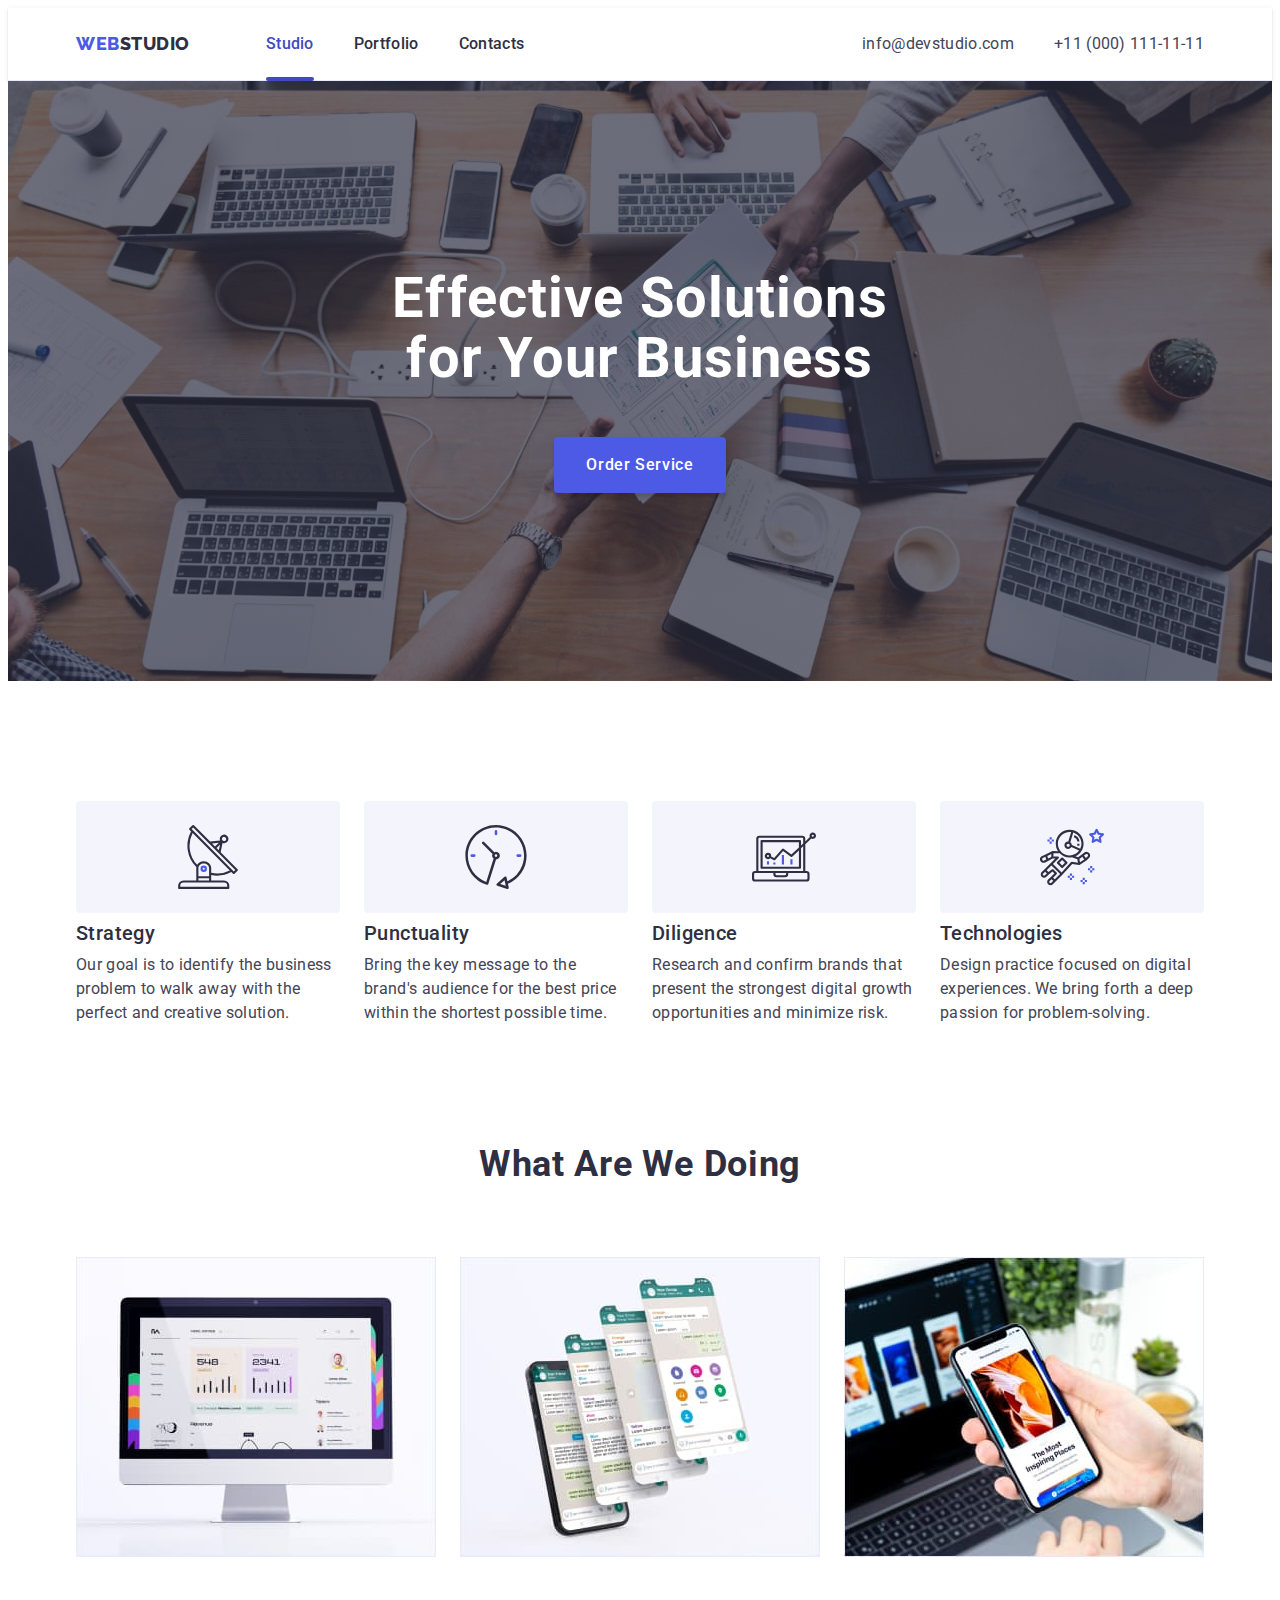
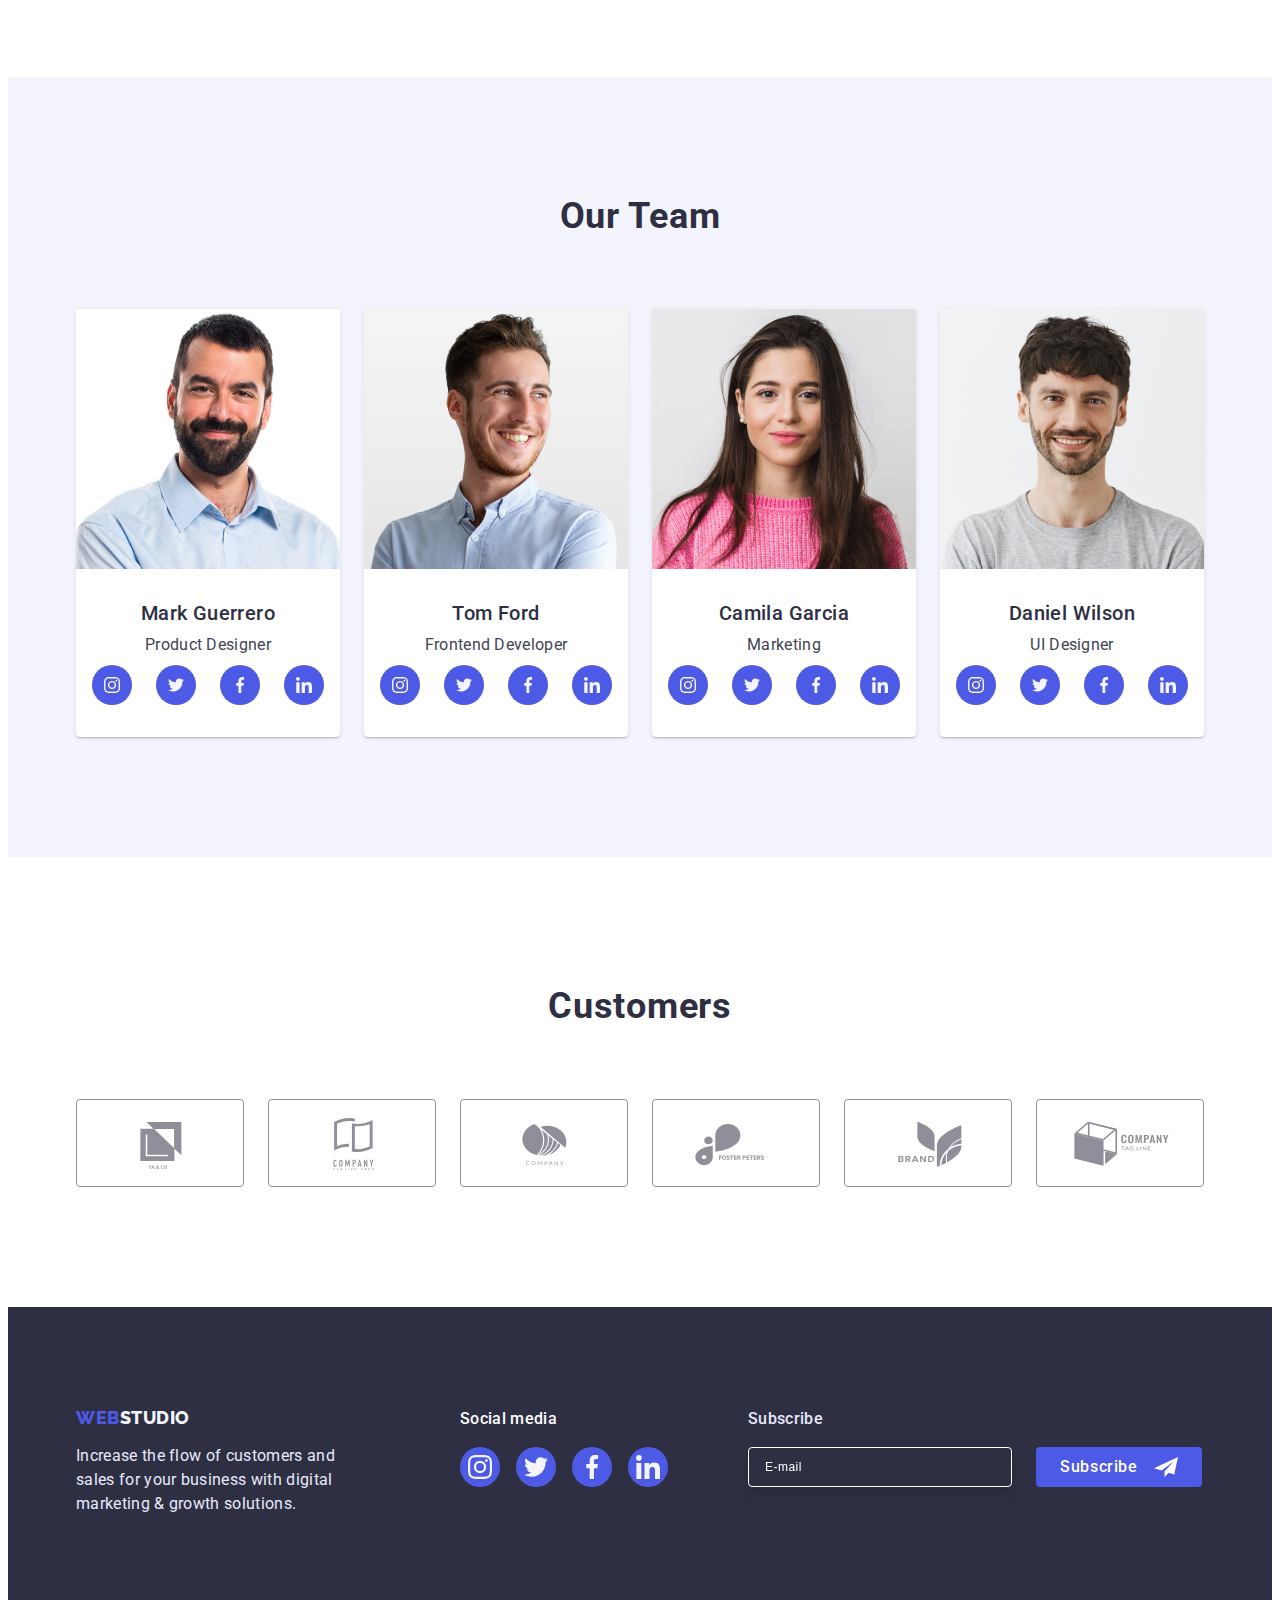
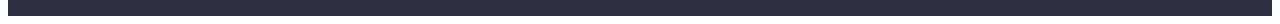
==== index.html @ 3fc8515e "Initial commit" ====
<!DOCTYPE html>
<html lang="en">
  <head>
    <meta charset="UTF-8" />
    <meta http-equiv="X-UA-Compatible" content="IE=edge" />
    <meta name="viewport" content="width=device-width, initial-scale=1.0" />
    <title>WebStudio</title>
    <link rel="preconnect" href="https://fonts.googleapis.com" />
    <link rel="preconnect" href="https://fonts.gstatic.com" crossorigin />
    <link
      href="https://fonts.googleapis.com/css2?family=Raleway:wght@800&family=Roboto:wght@400;500;700;900&display=swap"
      rel="stylesheet"
    />
    <link
      rel="stylesheet"
      href="https://cdnjs.cloudflare.com/ajax/libs/modern-normalize/1.1.0/modern-normalize.min.css"
      integrity="sha512-wpPYUAdjBVSE4KJnH1VR1HeZfpl1ub8YT/NKx4PuQ5NmX2tKuGu6U/JRp5y+Y8XG2tV+wKQpNHVUX03MfMFn9Q=="
      crossorigin="anonymous"
      referrerpolicy="no-referrer"
    />
    <link rel="stylesheet" href="./css/styles.css" />
  </head>
  <body>
    <!-- Top line -->
    <header class="top-line">
      <div class="container">
        <div class="nav-box">
          <nav class="navigation">
            <a href="./index.html" class="logo link"
              >Web<span class="decoration-color">Studio</span></a
            >
            <ul class="site-nav list">
              <li class="site-nav-item">
                <a href="./index.html" class="site-nav-link current-page link"
                  >Studio</a
                >
              </li>
              <li class="site-nav-item">
                <a href="./portfolio.html" class="site-nav-link link"
                  >Portfolio</a
                >
              </li>
              <li class="site-nav-item">
                <a href="" class="site-nav-link link">Contacts</a>
              </li>
            </ul>
          </nav>

          <address class="contact">
            <ul class="contact-list list">
              <li class="contact-item">
                <a href="mailto:info@devstudio.com" class="contact-link link"
                  >info@devstudio.com</a
                >
              </li>
              <li class="contact-item">
                <a href="tel:+110001111111" class="contact-link link"
                  >+11 (000) 111-11-11</a
                >
              </li>
            </ul>
          </address>
        </div>
      </div>
    </header>
    <main>
      <!-- hero image -->
      <section class="hero-image">
        <h1 class="hero-text">Effective Solutions for Your Business</h1>
        <button type="button" class="button" data-modal-open>
          Order Service
        </button>
      </section>

      <!-- Section 1 -->
      <section class="features">
        <div class="container">
          <h2 class="features-title section-title">Features</h2>
          <ul class="features-list list">
            <li class="features-item">
              <div class="feature-icon">
                <svg class="feature-icon-list" width="64" height="64">
                  <use href="./images/icons.svg#icon-antenna"></use>
                </svg>
              </div>
              <h3 class="description-title">Strategy</h3>
              <p class="features-text text">
                Our goal is to identify the business problem to walk away with
                the perfect and creative solution.
              </p>
            </li>
            <li class="features-item">
              <div class="feature-icon">
                <svg class="feature-icon-list" width="64" height="64">
                  <use href="./images/icons.svg#icon-clock"></use>
                </svg>
              </div>
              <h3 class="description-title">Punctuality</h3>
              <p class="features-text text">
                Bring the key message to the brand's audience for the best price
                within the shortest possible time.
              </p>
            </li>
            <li class="features-item">
              <div class="feature-icon">
                <svg class="feature-icon-list" width="64" height="64">
                  <use href="./images/icons.svg#icon-diagram"></use>
                </svg>
              </div>
              <h3 class="description-title">Diligence</h3>
              <p class="features-text text">
                Research and confirm brands that present the strongest digital
                growth opportunities and minimize risk.
              </p>
            </li>
            <li class="features-item">
              <div class="feature-icon">
                <svg class="feature-icon-list" width="64" height="64">
                  <use href="./images/icons.svg#icon-astronaut"></use>
                </svg>
              </div>
              <h3 class="description-title">Technologies</h3>
              <p class="features-text text">
                Design practice focused on digital experiences. We bring forth a
                deep passion for problem-solving.
              </p>
            </li>
          </ul>
        </div>
      </section>

      <!-- Section 2 -->
      <section class="our-job">
        <div class="container">
          <h2 class="job section-title">What are we doing</h2>
          <ul class="our-job-list list">
            <li class="our-job-item">
              <img src="./images/img1.jpg" alt="monitor screen" width="360" />
            </li>
            <li class="our-job-item">
              <img
                src="./images/img2.jpg"
                alt="mobile tel screens"
                width="360"
              />
            </li>
            <li class="our-job-item">
              <img
                src="./images/img3.jpg"
                alt="telephone in hand"
                width="360"
              />
            </li>
          </ul>
        </div>
      </section>

      <!-- Section 3 -->
      <section class="our-team-section">
        <div class="container">
          <h2 class="team section-title">Our Team</h2>
          <ul class="team-list list">
            <li class="team-list-item">
              <img
                src="./images/team1.jpg"
                alt="Product Designer"
                width="264"
              />
              <h3 class="team-item description-title">Mark Guerrero</h3>
              <p class="text">Product Designer</p>
              <div class="social-links">
                <ul class="social-link-list list">
                  <li class="social-link-item">
                    <a href="" class="social-link">
                      <svg class="social-link-icon" width="16" height="16">
                        <use href="./images/icons.svg#icon-instagram"></use>
                      </svg>
                    </a>
                  </li>
                  <li class="social-link-item">
                    <a href="" class="social-link">
                      <svg class="social-link-icon" width="16" height="16">
                        <use href="./images/icons.svg#icon-twitter"></use>
                      </svg>
                    </a>
                  </li>
                  <li class="social-link-item">
                    <a href="" class="social-link">
                      <svg class="social-link-icon" width="16" height="16">
                        <use href="./images/icons.svg#icon-facebook"></use>
                      </svg>
                    </a>
                  </li>
                  <li class="social-link-item">
                    <a href="" class="social-link">
                      <svg class="social-link-icon" width="16" height="16">
                        <use href="./images/icons.svg#icon-linkedin"></use>
                      </svg>
                    </a>
                  </li>
                </ul>
              </div>
            </li>
            <li class="team-list-item">
              <img
                src="./images/team2.jpg"
                alt="Frontend Developer"
                width="264"
              />
              <h3 class="team-item description-title">Tom Ford</h3>
              <p class="text">Frontend Developer</p>
              <div class="social-links">
                <ul class="social-link-list list">
                  <li class="social-link-item">
                    <a href="" class="social-link">
                      <svg class="social-link-icon" width="16" height="16">
                        <use href="./images/icons.svg#icon-instagram"></use>
                      </svg>
                    </a>
                  </li>
                  <li class="social-link-item">
                    <a href="" class="social-link">
                      <svg class="social-link-icon" width="16" height="16">
                        <use href="./images/icons.svg#icon-twitter"></use>
                      </svg>
                    </a>
                  </li>
                  <li class="social-link-item">
                    <a href="" class="social-link">
                      <svg class="social-link-icon" width="16" height="16">
                        <use href="./images/icons.svg#icon-facebook"></use>
                      </svg>
                    </a>
                  </li>
                  <li class="social-link-item">
                    <a href="" class="social-link">
                      <svg class="social-link-icon" width="16" height="16">
                        <use href="./images/icons.svg#icon-linkedin"></use>
                      </svg>
                    </a>
                  </li>
                </ul>
              </div>
            </li>
            <li class="team-list-item">
              <img src="./images/team3.jpg" alt="Marketing" width="264" />
              <h3 class="team-item description-title">Camila Garcia</h3>
              <p class="text">Marketing</p>
              <div class="social-links">
                <ul class="social-link-list list">
                  <li class="social-link-item">
                    <a href="" class="social-link">
                      <svg class="social-link-icon" width="16" height="16">
                        <use href="./images/icons.svg#icon-instagram"></use>
                      </svg>
                    </a>
                  </li>
                  <li class="social-link-item">
                    <a href="" class="social-link">
                      <svg class="social-link-icon" width="16" height="16">
                        <use href="./images/icons.svg#icon-twitter"></use>
                      </svg>
                    </a>
                  </li>
                  <li class="social-link-item">
                    <a href="" class="social-link">
                      <svg class="social-link-icon" width="16" height="16">
                        <use href="./images/icons.svg#icon-facebook"></use>
                      </svg>
                    </a>
                  </li>
                  <li class="social-link-item">
                    <a href="" class="social-link">
                      <svg class="social-link-icon" width="16" height="16">
                        <use href="./images/icons.svg#icon-linkedin"></use>
                      </svg>
                    </a>
                  </li>
                </ul>
              </div>
            </li>
            <li class="team-list-item">
              <img src="./images/team4.jpg" alt="UI Designer" width="264" />
              <h3 class="team-item description-title">Daniel Wilson</h3>
              <p class="text">UI Designer</p>
              <div class="social-links">
                <ul class="social-link-list list">
                  <li class="social-link-item">
                    <a href="" class="social-link">
                      <svg class="social-link-icon" width="16" height="16">
                        <use href="./images/icons.svg#icon-instagram"></use>
                      </svg>
                    </a>
                  </li>
                  <li class="social-link-item">
                    <a href="" class="social-link">
                      <svg class="social-link-icon" width="16" height="16">
                        <use href="./images/icons.svg#icon-twitter"></use>
                      </svg>
                    </a>
                  </li>
                  <li class="social-link-item">
                    <a href="" class="social-link">
                      <svg class="social-link-icon" width="16" height="16">
                        <use href="./images/icons.svg#icon-facebook"></use>
                      </svg>
                    </a>
                  </li>
                  <li class="social-link-item">
                    <a href="" class="social-link">
                      <svg class="social-link-icon" width="16" height="16">
                        <use href="./images/icons.svg#icon-linkedin"></use>
                      </svg>
                    </a>
                  </li>
                </ul>
              </div>
            </li>
          </ul>
        </div>
      </section>

      <!-- Section 4 -->
      <section class="customers">
        <div class="container">
          <h2 class="customers-title section-title">Customers</h2>
          <ul class="customers-list list">
            <li class="customers-list-item">
              <a href="" class="customers-link">
                <svg class="customers-icon" width="104" height="56">
                  <use href="./images/icons.svg#icon-logo-company1"></use>
                </svg>
              </a>
            </li>
            <li class="customers-list-item">
              <a href="" class="customers-link">
                <svg class="customers-icon" width="104" height="56">
                  <use href="./images/icons.svg#icon-logo-company2"></use>
                </svg>
              </a>
            </li>
            <li class="customers-list-item">
              <a href="" class="customers-link">
                <svg class="customers-icon" width="104" height="56">
                  <use href="./images/icons.svg#icon-logo-company3"></use>
                </svg>
              </a>
            </li>
            <li class="customers-list-item">
              <a href="" class="customers-link">
                <svg class="customers-icon" width="104" height="56">
                  <use href="./images/icons.svg#icon-logo-company4"></use>
                </svg>
              </a>
            </li>
            <li class="customers-list-item">
              <a href="" class="customers-link">
                <svg class="customers-icon" width="104" height="56">
                  <use href="./images/icons.svg#icon-logo-company5"></use>
                </svg>
              </a>
            </li>
            <li class="customers-list-item">
              <a href="" class="customers-link">
                <svg class="customers-icon" width="104" height="56">
                  <use href="./images/icons.svg#icon-logo-company6"></use>
                </svg>
              </a>
            </li>
          </ul>
        </div>
      </section>
    </main>

    <!-- Footer -->
    <footer class="footer">
      <div class="footer-content container">
        <div class="footer-logo">
          <a href="./index.html" class="logo link"
            >Web<span class="decoration-color-footer">Studio</span></a
          >
          <p class="footer-text">
            Increase the flow of customers and sales for your business with
            digital marketing & growth solutions.
          </p>
        </div>

        <div class="footer-social-links">
          <p class="soc-link-text">Social media</p>
          <ul class="footer-social-list list">
            <li class="footer-social-item">
              <a href="" class="footer-social-link">
                <svg class="footer-social-icon" width="24" height="24">
                  <use href="./images/icons.svg#icon-instagram"></use>
                </svg>
              </a>
            </li>
            <li class="footer-social-item">
              <a href="" class="footer-social-link">
                <svg class="footer-social-icon" width="24" height="24">
                  <use href="./images/icons.svg#icon-twitter"></use>
                </svg>
              </a>
            </li>
            <li class="footer-social-item">
              <a href="" class="footer-social-link">
                <svg class="footer-social-icon" width="24" height="24">
                  <use href="./images/icons.svg#icon-facebook"></use>
                </svg>
              </a>
            </li>
            <li class="footer-social-item">
              <a href="" class="footer-social-link">
                <svg class="footer-social-icon" width="24" height="24">
                  <use href="./images/icons.svg#icon-linkedin"></use>
                </svg>
              </a>
            </li>
          </ul>
        </div>

        <div class="footer-subscribe-form">
          <p class="subscribe-form-text">Subscribe</p>
          <form class="footer-form">
            <label class="footer-form-field">
              <input
                type="email"
                name="email"
                class="footer-form-input"
                placeholder="E-mail"
              />
            </label>
            <button type="submit" class="footer-form-submit">
              Subscribe
              <svg class="footer-form-submit-icon" width="24" height="24">
                <use href="./images/icons.svg#icon-send_icon"></use>
              </svg>
            </button>
          </form>
        </div>
      </div>
    </footer>

    <!-- Modal window -->
    <div class="backdrop is-hidden" data-modal>
      <div class="modal">
        <button type="button" class="close-modal-btn" data-modal-close>
          <svg class="close-modal-icon" width="8px" height="8px">
            <use href="./images/icons.svg#icon-close-modal"></use>
          </svg>
        </button>
        <p class="modal-request-text">
          Leave your contacts and we will call you back
        </p>
        <form class="modal-form">
          <label class="modal-form-field">
            <span class="modal-form-input-descr">Name</span>
            <span class="modal-form-input-wrapper">
              <input
                type="text"
                name="user_name"
                class="modal-form-input"
                required
                pattern="^[a-zA-Z]+$"
              />
              <svg class="modal-form-icon" width="18" height="18">
                <use href="./images/icons.svg#icon-user_icon"></use>
              </svg>
            </span>
          </label>
          <label class="modal-form-field">
            <span class="modal-form-input-descr">Phone</span>
            <span class="modal-form-input-wrapper">
              <input
                type="tel"
                name="user_phone"
                class="modal-form-input"
                pattern="[0-9]{3}-[0-9]{3}-[0-9]{2}-[0-9]{2}"
                required
                title="xxx-xxx-xx-xx"
              />
              <svg class="modal-form-icon" width="18" height="24">
                <use href="./images/icons.svg#icon-phone_icon"></use>
              </svg>
            </span>
          </label>
          <label class="modal-form-field">
            <span class="modal-form-input-descr">Email</span>
            <span class="modal-form-input-wrapper">
              <input type="email" name="email" class="modal-form-input" />
              <svg class="modal-form-icon" width="18" height="24">
                <use href="./images/icons.svg#icon-email_icon"></use>
              </svg>
            </span>
          </label>
          <label class="modal-form-field-textarea">
            <span class="modal-form-input-descr">Comment</span>
            <textarea
              name="user_message"
              class="modal-form-message"
              placeholder="Text input"
            ></textarea>
          </label>
          <input
            id="user-policy"
            type="checkbox"
            name="user_policy"
            class="modal-form-check visually-hiden"
          />
          <label for="user-policy" class="modal-form-check-descr">
            <span class="modal-form-check-copy">
              <svg class="modal-form-check-copy-icon" width="16" height="16">
                <use href="./images/icons.svg#icon-click_icon"></use>
              </svg>
            </span>
            I accept the terms and conditions of the&nbsp;<a
              href=""
              class="user-policy-link"
              >Privacy Policy</a
            ></label
          >
          <button type="submit" class="modal-form-submit">Send</button>
        </form>
      </div>
    </div>

    <script src="./js/madal.js"></script>
  </body>
</html>
---- css/styles.css ----
:root {
  --primery-text-color: #434455;
  --title-text-color: #2e2f42;
  --main-beckground-color: #e5e5e5;
  --dark-beckground-color: #2e2f42;
  --primery-brand: #4d5ae5;
  --accent: #e7e9fc;
  --white: #ffffff;
  --light: #f4f4fd;
  --subtitle-text: #8e8f99;
  --pressed: #404bbf;
  --success: #31d0aa;

  --card-set-gap: 24px;
}

html {
  box-sizing: border-box;
}
*,
*::before,
*::after {
  box-sizing: border-box;
}

body {
  background-color: var(--white);
  color: var(--primery-text-color);
  font-family: "Roboto", sans-serif;
  font-size: 16px;
}

h1,
h2,
h3,
h4,
h5,
h6,
p,
ul {
  margin: 0;
  padding: 0;
}

img {
  display: block;
  max-width: 100%;
  height: auto;
}

button {
  cursor: pointer;
}

.list {
  list-style: none;
}

.link {
  text-decoration: none;
}

.text {
  color: var(--primery-text-color);
  line-height: 1.5;
  letter-spacing: 0.02em;
}

.visually-hiden {
  position: absolute;
  width: 1px;
  height: 1px;
  margin: -1px;
  border: 0;
  padding: 0;
  white-space: nowrap;
  clip-path: inset(100%);
  clip: rect(0 0 0 0);
  overflow: hidden;
}

/* header */

.top-line {
  border-bottom: 1px solid #e7e9fc;
  box-shadow: 0px 2px 1px rgba(46, 47, 66, 0.08),
    0px 1px 1px rgba(46, 47, 66, 0.16), 0px 1px 6px rgba(46, 47, 66, 0.08);
}

/* outline: 2px solid tomato; */

.container {
  width: 1158px;
  margin: 0 auto;
  padding: 0 15px;
}

.nav-box {
  display: flex;
}

.logo {
  font-family: "Raleway", sans-serif;
  font-style: normal;
  font-weight: 800;
  font-size: 18px;
  line-height: 1.17;
  letter-spacing: 0.03em;
  text-transform: uppercase;
  color: var(--primery-brand);
}

.navigation {
  display: flex;
  align-items: center;
}

.decoration-color {
  color: var(--title-text-color);
}

.site-nav {
  display: flex;
  margin-left: 76px;

  font-weight: 500;
  line-height: 1.5;
  letter-spacing: 0.02em;
}

.site-nav .site-nav-item + .site-nav-item {
  margin-left: 40px;
}

.site-nav-link {
  position: relative;
  display: block;
  padding-top: 24px;
  padding-bottom: 24px;

  color: var(--title-text-color);

  transition: color 250ms cubic-bezier(0.4, 0, 0.2, 1);
}

.current-page {
  color: var(--pressed);
}

.current-page::after {
  content: " ";
  position: absolute;
  left: 0;
  bottom: -1px;

  display: block;
  width: 100%;
  height: 4px;
  border-radius: 2px;
  background-color: var(--pressed);
}

.site-nav-link:hover,
.site-nav-link:focus {
  color: var(--pressed);
}

/* .site-nav-link::after {
  content: "";
  position: absolute;
  left: 0;
  bottom: 0;

  display: block;
  width: 100%;
  height: 4px;
  border-radius: 2px;
  background-color: var(--pressed);
  opacity: 0;

  transition: opacity 250ms cubic-bezier(0.4, 0, 0.2, 1);
}

.site-nav-link:hover::after,
.site-nav-link:focus::after {
  opacity: 1;
} */

.contact {
  margin-left: auto;
  font-style: normal;
}

.contact-list {
  display: flex;
}

.contact-list .contact-item + .contact-item {
  margin-left: 40px;
}

.contact-link {
  display: block;
  padding-top: 24px;
  padding-bottom: 24px;

  transition: color 250ms cubic-bezier(0.4, 0, 0.2, 1);

  color: var(--primery-text-color);
  line-height: 1.5;
  letter-spacing: 0.02em;
}

.contact-link:hover,
.contact-link:focus {
  color: var(--pressed);
}

/* hero image */

.hero-image {
  margin: 0 auto;
  padding: 188px 0;
  max-width: 1440px;

  background-image: linear-gradient(
      rgba(46, 47, 66, 0.7),
      rgba(46, 47, 66, 0.7)
    ),
    url(../images/hero-bg.jpg);
  background-repeat: no-repeat;
  background-position: center;
  background-size: cover;
  background-color: var(--dark-beckground-color);

  color: var(--white);
  text-align: center;
}

.hero-text {
  width: 496px;
  margin: 0 auto;

  font-size: 56px;
  line-height: 1.07;
  text-align: center;
  letter-spacing: 0.02em;
}

/* button */

.button {
  padding: 16px 32px;
  margin-top: 48px;
  min-width: 169px;
  border: transparent;
  border-radius: 4px;
  box-shadow: 0px 4px 4px rgba(0, 0, 0, 0.15);

  transition: background-color 250ms cubic-bezier(0.4, 0, 0.2, 1);

  color: var(--white);
  background-color: var(--primery-brand);
  font-family: "Roboto", sans-serif;
  font-weight: 500;
  font-size: 16px;
  line-height: 1.5;
  letter-spacing: 0.04em;
}

.button:hover,
.button:focus {
  background-color: var(--pressed);
  border-color: transparent;
  outline: none;
}

.button-portfolio {
  border-radius: 4px;
  padding: 12px 24px;
  min-width: 69px;
  border: 1px solid #e7e9fc;

  font-family: "Roboto", sans-serif;
  font-weight: 500;
  font-size: 16px;
  line-height: 1.5;
  letter-spacing: 0.04em;

  color: var(--primery-brand);
  background-color: var(--light);

  transition: color 250ms cubic-bezier(0.4, 0, 0.2, 1),
    background-color 250ms cubic-bezier(0.4, 0, 0.2, 1),
    border-color 250ms cubic-bezier(0.4, 0, 0.2, 1),
    box-shadow 250ms cubic-bezier(0.4, 0, 0.2, 1);
}

.button-portfolio:hover,
.button-portfolio:focus {
  background-color: var(--pressed);
  color: var(--white);
  border-color: transparent;
  box-shadow: 0px 3px 1px rgba(0, 0, 0, 0.1), 0px 2px 1px rgba(0, 0, 0, 0.08),
    0px 2px 2px rgba(0, 0, 0, 0.12);
}

/* section 1 */

.features {
  padding-top: 120px;
  padding-bottom: 120px;
}

.features-title {
  position: absolute;
  width: 1px;
  height: 1px;
  margin: -1px;
  border: 0;
  padding: 0;
  white-space: nowrap;
  clip-path: inset(100%);
  clip: rect(0 0 0 0);
  overflow: hidden;
}

.features-list {
  display: flex;
  justify-content: space-between;
}

.features-list > .features-item {
  flex-basis: calc((100% - 72px) / 4);
}

.feature-icon {
  display: flex;
  align-items: center;
  justify-content: center;
  min-height: 112px;
  margin-bottom: 8px;
  border-radius: 4px;

  background-color: var(--light);
}

.description-title {
  margin-bottom: 8px;

  font-weight: 500;
  color: var(--title-text-color);
  font-size: 20px;
  line-height: 1.2;
  letter-spacing: 0.02em;
}

/* section 2 */

.our-job {
  padding-bottom: 120px;
}

.section-title {
  font-size: 36px;
  line-height: 1.11;
  text-align: center;
  letter-spacing: 0.02em;
  text-transform: capitalize;
  color: var(--title-text-color);
}

.our-job-list {
  display: flex;
  margin-top: 72px;
  justify-content: space-between;
}

.our-job-list > .our-job-item {
  flex-basis: calc((100% - 48px) / 3);
}

/* section 3 */

.our-team-section {
  padding-top: 120px;
  padding-bottom: 120px;

  background-color: var(--light);
}

.team-list {
  display: flex;
  justify-content: space-between;
  margin-top: 72px;
}

.team-list-item {
  padding-bottom: 32px;
  text-align: center;
  box-shadow: 0px 1px 6px rgba(46, 47, 66, 0.08),
    0px 1px 1px rgba(46, 47, 66, 0.16), 0px 2px 1px rgba(46, 47, 66, 0.08);
  border-radius: 0px 0px 4px 4px;

  background-color: var(--white);
}

.team-item {
  margin-top: 32px;
}

.social-links {
  margin-top: 8px;
}

.social-link-list {
  display: flex;
  justify-content: center;
  align-items: center;
  gap: 24px;
  margin-top: 8px;
}

.social-link {
  display: flex;
  justify-content: center;
  align-items: center;
  width: 40px;
  height: 40px;
  border-radius: 50%;
  background-color: var(--primery-brand);

  transition: background-color 250ms cubic-bezier(0.4, 0, 0.2, 1);
}

.social-link:hover,
.social-link:focus {
  background-color: var(--pressed);
  outline: none;
}

.social-link-icon {
  fill: var(--light);
}

/* section 4 */

.customers {
  padding-top: 130px;
  padding-bottom: 120px;
}

.customers-list {
  display: flex;
  justify-content: center;
  align-items: center;
  gap: 24px;
  margin-top: 72px;
}

.customers-link {
  display: flex;
  justify-content: center;
  align-items: center;
  width: 168px;
  height: 88px;
  border: 1px solid var(--subtitle-text);
  border-radius: 4px;

  transition: border-color 250ms cubic-bezier(0.4, 0, 0.2, 1);
}

.customers-link:hover,
.customers-link:focus {
  border-color: var(--pressed);
}

.customers-icon {
  fill: var(--subtitle-text);

  transition: fill 250ms cubic-bezier(0.4, 0, 0.2, 1);
}

.customers-link:hover .customers-icon,
.customers-link:focus .customers-icon {
  fill: var(--pressed);
}

/* footer */

.footer {
  padding-top: 100px;
  padding-bottom: 100px;

  background-color: var(--dark-beckground-color);
  color: var(--accent);
}

.footer-content {
  display: flex;
  align-items: flex-start;
}

.footer-logo {
  width: 264px;
}

.decoration-color-footer {
  color: var(--light);
}

.footer-text {
  margin-top: 16px;
  width: 264px;

  line-height: 1.5;
  letter-spacing: 0.02em;
}

.footer-social-links {
  width: 208px;
  margin-left: 120px;
}

.soc-link-text {
  font-weight: 500;
  line-height: 1.5;
  letter-spacing: 0.02em;
  color: var(--white);
}

.footer-social-list {
  display: flex;
  justify-content: center;
  align-items: center;
  gap: 16px;
  margin-top: 16px;
}

.footer-social-link {
  display: flex;
  justify-content: center;
  align-items: center;
  width: 40px;
  height: 40px;
  border-radius: 50%;
  background-color: var(--primery-brand);

  transition: background-color 250ms cubic-bezier(0.4, 0, 0.2, 1);
}

.footer-social-link:hover,
.footer-social-link:focus {
  background-color: var(--success);
}

.footer-social-icon {
  fill: var(--light);
}

.footer-subscribe-form {
  margin-left: 80px;
}

.subscribe-form-text {
  font-weight: 500;
  font-size: 16px;
  line-height: 1.5;
  letter-spacing: 0.02em;
}

.footer-form {
  display: flex;
  align-items: center;
  gap: 24px;
  margin-top: 16px;
}

.footer-form-input {
  min-width: 264px;
  height: 40px;
  padding-left: 16px;
  background-color: var(--dark-beckground-color);
  color: var(--white);
  border: 1px solid #ffffff;
  filter: drop-shadow(0px 4px 4px rgba(0, 0, 0, 0.15));
  border-radius: 4px;
}

.footer-form-input::placeholder {
  font-size: 12px;
  line-height: 2;
  letter-spacing: 0.04em;
  color: var(--white);
}

.footer-form-submit {
  display: flex;
  justify-content: center;
  align-items: center;
  gap: 16px;
  padding: 8px 24px;
  border: transparent;
  border-radius: 4px;

  transition: background-color 250ms cubic-bezier(0.4, 0, 0.2, 1);

  color: var(--white);
  background-color: var(--primery-brand);
  font-family: "Roboto", sans-serif;
  font-weight: 500;
  font-size: 16px;
  line-height: 1.5;
  letter-spacing: 0.04em;
}

.footer-form-submit:hover,
.footer-form-submit:focus {
  background-color: var(--pressed);
}

/* Portfolio */

.portfolio-hero {
  padding-top: 96px;
  padding-bottom: 120px;
}

.portfolio-main {
  position: absolute;
  width: 1px;
  height: 1px;
  margin: -1px;
  border: 0;
  padding: 0;
  white-space: nowrap;
  clip-path: inset(100%);
  clip: rect(0 0 0 0);
  overflow: hidden;
}

/* portfolio nav */

.portfolio-nav {
  margin-right: auto;
  margin-left: auto;
  margin-bottom: 72px;
  display: flex;
  justify-content: center;
}

.portfolio-nav > .portfolio-nav-item + .portfolio-nav-item {
  margin-left: 24px;
}

.portfolio-list {
  display: flex;
  flex-wrap: wrap;
  row-gap: 48px;
  column-gap: 24px;
}

.portfolio-list > .portfolio-item {
  flex-basis: calc((100% - 48px) / 3);
}

.card-link {
  display: block;
  transition: box-shadow 250ms cubic-bezier(0.4, 0, 0.2, 1);
}

.card-link:hover,
.card-link:focus {
  box-shadow: 0px 1px 6px rgba(46, 47, 66, 0.08),
    0px 1px 1px rgba(46, 47, 66, 0.16), 0px 2px 1px rgba(46, 47, 66, 0.08);
}

.card-content {
  padding-top: 32px;
  padding-bottom: 32px;
  padding-left: 16px;
  border-left: 1px solid #e7e9fc;
  border-right: 1px solid #e7e9fc;
  border-bottom: 1px solid #e7e9fc;
}

.card {
  position: relative;
  overflow: hidden;
}

.overlay {
  position: absolute;
  left: 0;
  top: 0;
  width: 100%;
  height: 100%;
  overflow: auto;
  transform: translate(0, 100%);
  transition: transform 250ms cubic-bezier(0.4, 0, 0.2, 1);

  padding-top: 40px;
  padding-right: 32px;
  padding-left: 32px;
  color: var(--light);
  background-color: var(--primery-brand);
}

.card-link:hover .overlay,
.card-link:focus .overlay {
  transform: translate(0, 0);
}

/* Modal window  */

.backdrop {
  position: fixed;
  top: 0;
  left: 0;
  z-index: 100;
  width: 100%;
  height: 100%;
  background-color: rgba(46, 47, 66, 0.4);

  transition: opacity 250ms cubic-bezier(0.4, 0, 0.2, 1),
    visibility 250ms cubic-bezier(0.4, 0, 0.2, 1);
}

.backdrop.is-hidden {
  opacity: 0;
  visibility: hidden;
  pointer-events: none;
}

.modal {
  position: absolute;
  top: 50%;
  left: 50%;
  transform: translate(-50%, -50%);
  width: 408px;
  min-height: 584px;
  padding: 72px 24px 24px;

  background-color: var(--white);
}

.close-modal-btn {
  position: absolute;
  top: 24px;
  right: 24px;
  display: flex;
  justify-content: center;
  align-items: center;
  width: 24px;
  height: 24px;
  border-radius: 50%;

  background-color: var(--accent);
  border: 1px solid rgba(0, 0, 0, 0.1);
  padding: 0;

  transition: background-color 250ms cubic-bezier(0.4, 0, 0.2, 1);
}

.close-modal-btn:hover,
.close-modal-btn:focus {
  background-color: var(--pressed);
  outline: none;
}

.close-modal-icon {
  fill: var(--dark-beckground-color);
  transition: fill 250ms cubic-bezier(0.4, 0, 0.2, 1);
}

.close-modal-btn:hover .close-modal-icon,
.close-modal-btn:focus .close-modal-icon {
  fill: var(--white);
}

/* Modal form */

.modal-form {
  display: flex;
  flex-direction: column;
  margin-top: 16px;
}

.modal-request-text {
  font-weight: 500;
  font-size: 16px;
  line-height: 1.5;
  text-align: center;
  letter-spacing: 0.02em;

  color: var(--title-text-color);
}

.modal-form-field {
  margin-bottom: 8px;
}

.modal-form-input-descr {
  display: block;

  font-size: 12px;
  line-height: 1.17;
  letter-spacing: 0.04em;

  color: var(--subtitle-text);
}

.modal-form-input {
  width: 100%;
  height: 40px;
  border: 1px solid rgba(46, 47, 66, 0.4);
  border-radius: 4px;
  padding-left: 38px;

  color: var(--title-text-color);

  transition: border-color 250ms cubic-bezier(0.4, 0, 0.2, 1);
}

.modal-form-input:focus {
  border-color: var(--primery-brand);
  outline: none;
}

.modal-form-input-wrapper {
  display: block;
  position: relative;
  margin-top: 4px;
}

.modal-form-icon {
  position: absolute;
  display: flex;
  left: 16px;
  bottom: 8px;
  width: 18px;
  height: 24px;

  fill: var(--title-text-color);

  transition: fill 250ms cubic-bezier(0.4, 0, 0.2, 1);
}

.modal-form-input:focus + .modal-form-icon {
  fill: var(--primery-brand);
}

.modal-form-message {
  display: block;
  margin-top: 4px;
  padding: 8px 16px;
  width: 100%;
  height: 120px;
  resize: none;

  color: var(--title-text-color);
  border: 1px solid rgba(46, 47, 66, 0.4);
  border-radius: 4px;

  transition: border-color 250ms cubic-bezier(0.4, 0, 0.2, 1);
}

.modal-form-message:focus {
  outline: none;
  border-color: var(--primery-brand);
}

.modal-form-message::placeholder {
  font-size: 12px;
  line-height: 1.17;
  letter-spacing: 0.04em;
  color: rgba(46, 47, 66, 0.4);
}

.modal-form-check-descr {
  display: flex;
  align-items: center;
  margin-top: 16px;

  font-size: 12px;
  line-height: 1.17;
  letter-spacing: 0.04em;
  color: var(--subtitle-text);
}

.modal-form-check-copy {
  position: relative;
  width: 16px;
  height: 16px;
  border: 1px solid rgba(46, 47, 66, 0.4);
  border-radius: 2px;
  cursor: pointer;
  margin-right: 8px;

  transition: border-color 250ms cubic-bezier(0.4, 0, 0.2, 1),
    box-shadow 250ms cubic-bezier(0.4, 0, 0.2, 1);
}

.modal-form-check-copy-icon {
  position: absolute;
  left: -1px;
  top: -1px;
  width: 16px;
  height: 16px;
  opacity: 0;

  transition: opacity 250ms cubic-bezier(0.4, 0, 0.2, 1);
}

.modal-form-check:checked + * .modal-form-check-copy-icon {
  opacity: 1;
}

.modal-form-check:focus + * .modal-form-check-copy {
  border-color: var(--pressed);
  box-shadow: 0px 4px 4px rgba(0, 0, 0, 0.15);
}

.user-policy-link {
  color: var(--primery-brand);
}

.modal-form-submit {
  align-self: center;
  padding: 16px 32px;
  margin-top: 24px;
  min-width: 169px;
  border: transparent;
  border-radius: 4px;
  box-shadow: 0px 4px 4px rgba(0, 0, 0, 0.15);

  transition: background-color 250ms cubic-bezier(0.4, 0, 0.2, 1),
    border-color 250ms cubic-bezier(0.4, 0, 0.2, 1);

  color: var(--white);
  background-color: var(--primery-brand);
  font-family: "Roboto", sans-serif;
  font-weight: 500;
  font-size: 16px;
  line-height: 1.5;
  letter-spacing: 0.04em;
}

.modal-form-submit:hover,
.modal-form-submit:focus {
  background-color: var(--pressed);
  border-color: transparent;
}

/* .modal-form-check-descr::before {
  content: " ";
  display: block;
  width: 16px;
  height: 16px;
  border: 1px solid rgba(46, 47, 66, 0.4);
  border-radius: 2px;
  cursor: pointer;
}

.modal-form-check:checked + .modal-form-check-descr::before {
  background-image: url(../images/click-icon.svg);
  background-position: center;
}

.modal-form-check:focus + .modal-form-check-descr::before {
  outline: none;
  border-color: var(--pressed);
  background-image: url(../images/click-icon.svg);
  background-position: center;
} */
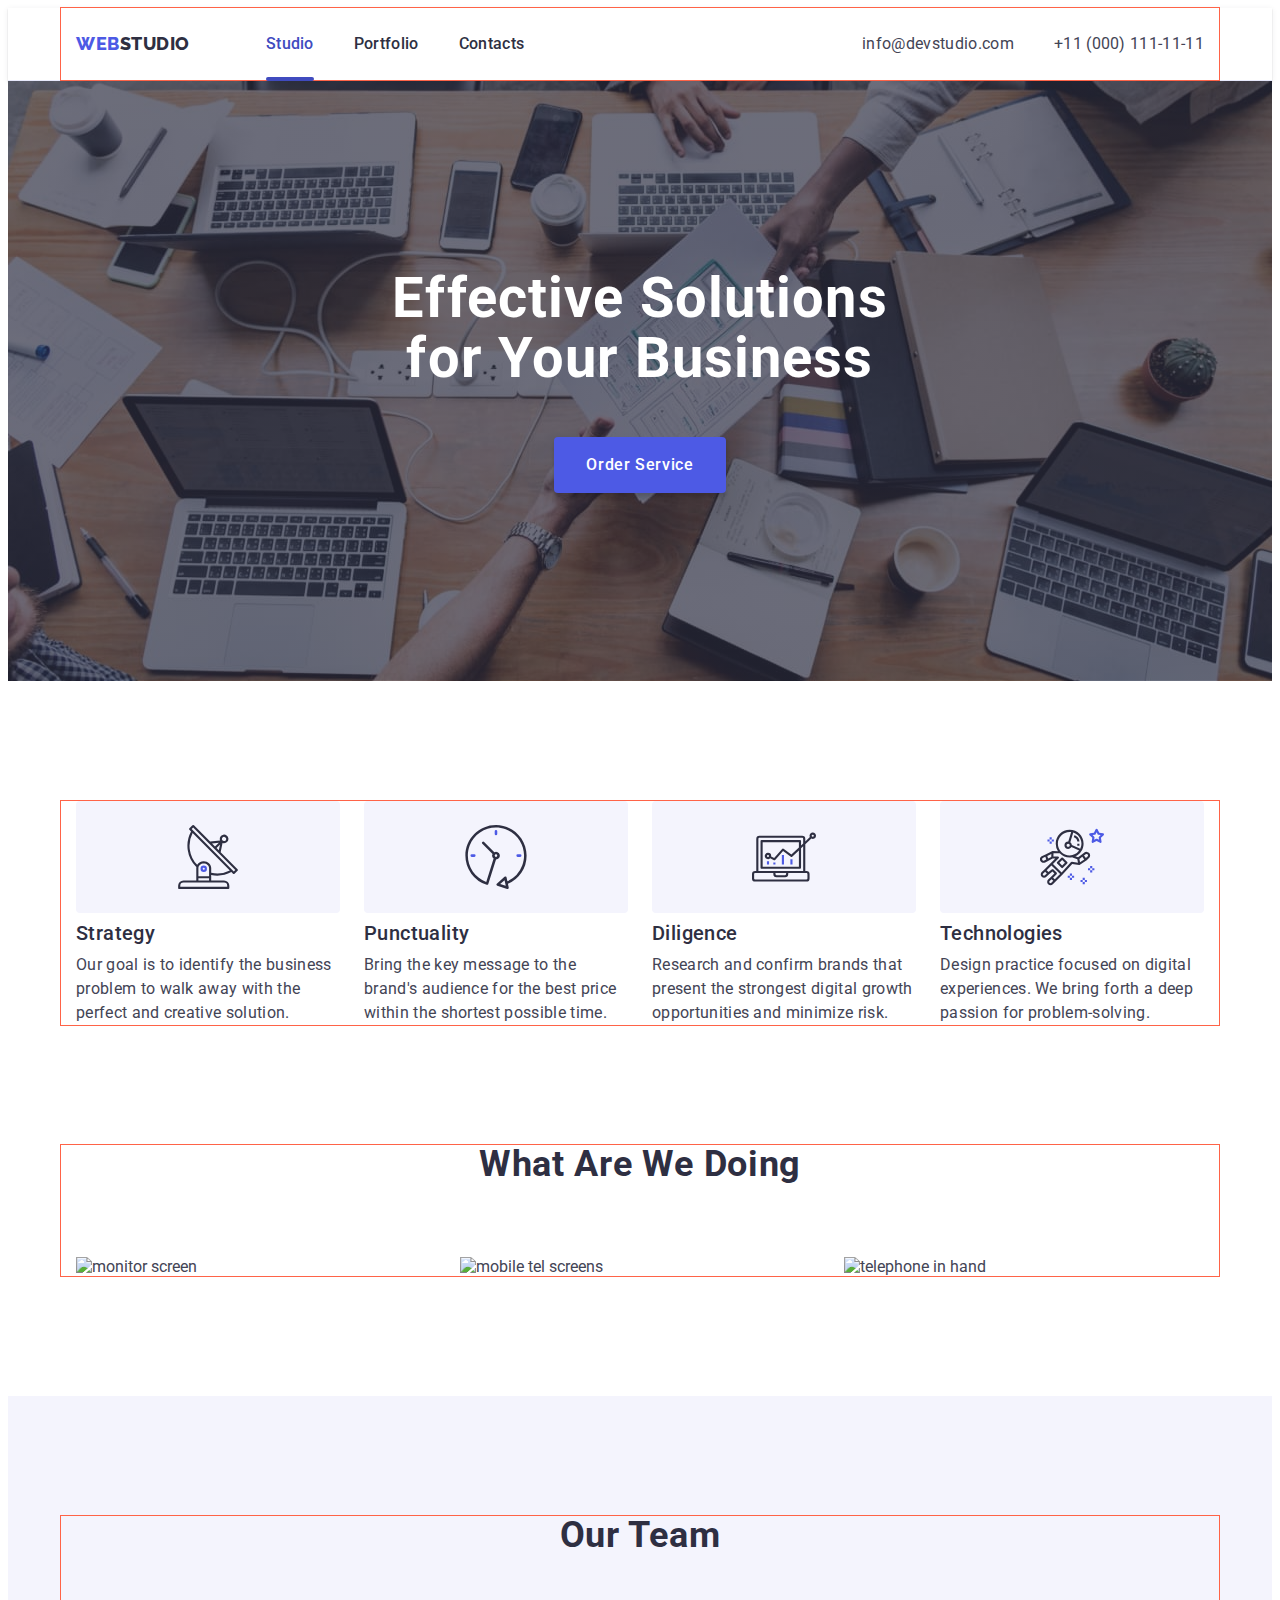
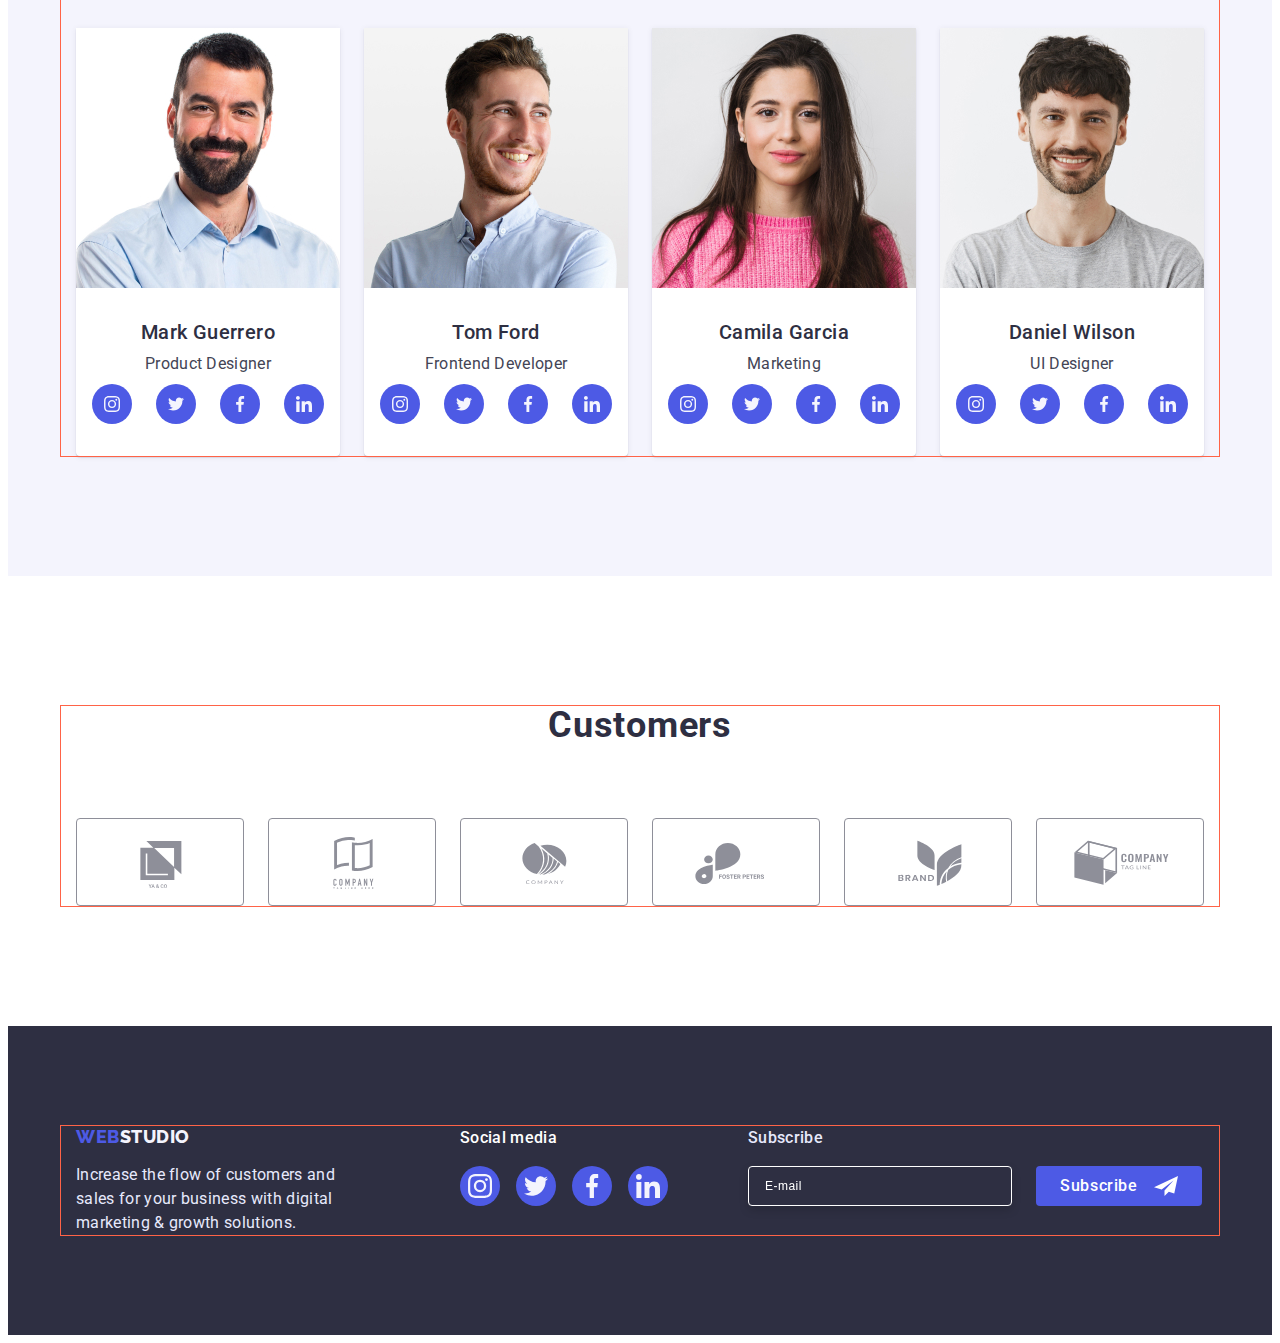
==== commit e6a16065: "Update HW07" ====
--- a/index.html
+++ b/index.html
@@ -19,6 +19,16 @@
       referrerpolicy="no-referrer"
     />
     <link rel="stylesheet" href="./css/styles.css" />
+    <link
+      rel="stylesheet"
+      href="./css/tablet.css"
+      media="screen and (min-width: 768px)"
+    />
+    <link
+      rel="stylesheet"
+      href="./css/desktop.css"
+      media="screen and (min-width: 1158px)"
+    />
   </head>
   <body>
     <!-- Top line -->
@@ -26,7 +36,7 @@
       <div class="container">
         <div class="nav-box">
           <nav class="navigation">
-            <a href="./index.html" class="logo link"
+            <a href="./index.html" class="logo link header-logo"
               >Web<span class="decoration-color">Studio</span></a
             >
             <ul class="site-nav list">
@@ -45,7 +55,11 @@
               </li>
             </ul>
           </nav>
-
+          <button type="button" class="mobile-menu-open" data-menu-open>
+            <svg class="mobile-menu-open-icon" width="32" height="22">
+              <use href="./images/icons.svg#icon-burger"></use>
+            </svg>
+          </button>
           <address class="contact">
             <ul class="contact-list list">
               <li class="contact-item">
@@ -60,6 +74,82 @@
               </li>
             </ul>
           </address>
+        </div>
+      </div>
+      <div class="mobile-menu" data-menu>
+        <div class="container mobile-menu-container">
+          <button type="button" class="mobile-menu-close-btn" data-menu-close>
+            <svg class="mobile-menu-close-btn-icon" width="8" height="8">
+              <use href="./images/icons.svg#icon-close-modal"></use>
+            </svg>
+          </button>
+          <nav class="contact-mobile">
+            <ul class="site-nav-mobile list">
+              <li class="site-nav-item-mobile">
+                <a href="./index.html" class="site-nav-link-mobile link"
+                  >Studio</a
+                >
+              </li>
+              <li class="site-nav-item-mobile">
+                <a href="./portfolio.html" class="site-nav-link-mobile link"
+                  >Portfolio</a
+                >
+              </li>
+              <li class="site-nav-item-mobile">
+                <a href="" class="site-nav-link-mobile link">Contacts</a>
+              </li>
+            </ul>
+          </nav>
+          <address class="contact-mobile">
+            <ul class="contact-list-mobile list">
+              <li class="contact-item-mobile">
+                <a
+                  href="tel:+110001111111"
+                  class="contact-link-mobile link mob-tel"
+                  >+11 (000) 111-11-11</a
+                >
+              </li>
+              <li class="contact-item-mobile">
+                <a
+                  href="mailto:info@devstudio.com"
+                  class="contact-link-mobile link"
+                  >info@devstudio.com</a
+                >
+              </li>
+            </ul>
+          </address>
+          <div class="mobile-social-links">
+            <ul class="mobile-social-list list">
+              <li class="mobile-social-item">
+                <a href="" class="mobile-social-link">
+                  <svg class="mobile-social-icon" width="24" height="24">
+                    <use href="./images/icons.svg#icon-instagram"></use>
+                  </svg>
+                </a>
+              </li>
+              <li class="mobile-social-item">
+                <a href="" class="mobile-social-link">
+                  <svg class="mobile-social-icon" width="24" height="24">
+                    <use href="./images/icons.svg#icon-twitter"></use>
+                  </svg>
+                </a>
+              </li>
+              <li class="mobile-social-item">
+                <a href="" class="mobile-social-link">
+                  <svg class="mobile-social-icon" width="24" height="24">
+                    <use href="./images/icons.svg#icon-facebook"></use>
+                  </svg>
+                </a>
+              </li>
+              <li class="mobile-social-item">
+                <a href="" class="mobile-social-link">
+                  <svg class="mobile-social-icon" width="24" height="24">
+                    <use href="./images/icons.svg#icon-linkedin"></use>
+                  </svg>
+                </a>
+              </li>
+            </ul>
+          </div>
         </div>
       </div>
     </header>
@@ -75,7 +165,7 @@
       <!-- Section 1 -->
       <section class="features">
         <div class="container">
-          <h2 class="features-title section-title">Features</h2>
+          <h2 class="section-title visually-hiden">Features</h2>
           <ul class="features-list list">
             <li class="features-item">
               <div class="feature-icon">
@@ -83,7 +173,7 @@
                   <use href="./images/icons.svg#icon-antenna"></use>
                 </svg>
               </div>
-              <h3 class="description-title">Strategy</h3>
+              <h3 class="description-title feature-descr-title">Strategy</h3>
               <p class="features-text text">
                 Our goal is to identify the business problem to walk away with
                 the perfect and creative solution.
@@ -95,7 +185,7 @@
                   <use href="./images/icons.svg#icon-clock"></use>
                 </svg>
               </div>
-              <h3 class="description-title">Punctuality</h3>
+              <h3 class="description-title feature-descr-title">Punctuality</h3>
               <p class="features-text text">
                 Bring the key message to the brand's audience for the best price
                 within the shortest possible time.
@@ -107,7 +197,7 @@
                   <use href="./images/icons.svg#icon-diagram"></use>
                 </svg>
               </div>
-              <h3 class="description-title">Diligence</h3>
+              <h3 class="description-title feature-descr-title">Diligence</h3>
               <p class="features-text text">
                 Research and confirm brands that present the strongest digital
                 growth opportunities and minimize risk.
@@ -119,7 +209,9 @@
                   <use href="./images/icons.svg#icon-astronaut"></use>
                 </svg>
               </div>
-              <h3 class="description-title">Technologies</h3>
+              <h3 class="description-title feature-descr-title">
+                Technologies
+              </h3>
               <p class="features-text text">
                 Design practice focused on digital experiences. We bring forth a
                 deep passion for problem-solving.
@@ -135,21 +227,60 @@
           <h2 class="job section-title">What are we doing</h2>
           <ul class="our-job-list list">
             <li class="our-job-item">
-              <img src="./images/img1.jpg" alt="monitor screen" width="360" />
+              <picture>
+                <source
+                  srcset="./images/img1.webp 1x, ./images/img1@2x.webp 2x"
+                  media="(min-width: 1158px)"
+                  type="image/webp"
+                />
+
+                <source
+                  srcset="./images/img1.jpg 1x, ./images/img1@2x.jpg 2x"
+                  media="(min-width: 1158px)"
+                />
+
+                <img src="./images/img1.jpg" alt="monitor screen" width="360" />
+              </picture>
             </li>
             <li class="our-job-item">
-              <img
-                src="./images/img2.jpg"
-                alt="mobile tel screens"
-                width="360"
-              />
+              <picture>
+                <source
+                  srcset="./images/img2.webp 1x, ./images/img2@2x.webp 2x"
+                  media="(min-width: 1158px)"
+                  type="image/webp"
+                />
+
+                <source
+                  srcset="./images/img2.jpg 1x, ./images/img2@2x.jpg 2x"
+                  media="(min-width: 1158px)"
+                />
+
+                <img
+                  src="./images/img2.jpg"
+                  alt="mobile tel screens"
+                  width="360"
+                />
+              </picture>
             </li>
             <li class="our-job-item">
-              <img
-                src="./images/img3.jpg"
-                alt="telephone in hand"
-                width="360"
-              />
+              <picture>
+                <source
+                  srcset="./images/img3.webp 1x, ./images/img3@2x.webp 2x"
+                  media="(min-width: 1158px)"
+                  type="image/webp"
+                />
+
+                <source
+                  srcset="./images/img3.jpg 1x, ./images/img3@2x.jpg 2x"
+                  media="(min-width: 1158px)"
+                />
+
+                <img
+                  src="./images/img3.jpg"
+                  alt="telephone in hand"
+                  width="360"
+                />
+              </picture>
             </li>
           </ul>
         </div>
@@ -162,6 +293,7 @@
           <ul class="team-list list">
             <li class="team-list-item">
               <img
+                srcset="./images/team1@2x.jpg 2x"
                 src="./images/team1.jpg"
                 alt="Product Designer"
                 width="264"
@@ -203,6 +335,7 @@
             </li>
             <li class="team-list-item">
               <img
+                srcset="./images/team2@2x.jpg 2x"
                 src="./images/team2.jpg"
                 alt="Frontend Developer"
                 width="264"
@@ -243,7 +376,12 @@
               </div>
             </li>
             <li class="team-list-item">
-              <img src="./images/team3.jpg" alt="Marketing" width="264" />
+              <img
+                srcset="./images/team3@2x.jpg 2x"
+                src="./images/team3.jpg"
+                alt="Marketing"
+                width="264"
+              />
               <h3 class="team-item description-title">Camila Garcia</h3>
               <p class="text">Marketing</p>
               <div class="social-links">
@@ -280,7 +418,12 @@
               </div>
             </li>
             <li class="team-list-item">
-              <img src="./images/team4.jpg" alt="UI Designer" width="264" />
+              <img
+                srcset="./images/team4@2x.jpg 2x"
+                src="./images/team4.jpg"
+                alt="UI Designer"
+                width="264"
+              />
               <h3 class="team-item description-title">Daniel Wilson</h3>
               <p class="text">UI Designer</p>
               <div class="social-links">
@@ -523,7 +666,7 @@
         </form>
       </div>
     </div>
-
+    <script src="./js/mobile-menu.js"></script>
     <script src="./js/madal.js"></script>
   </body>
 </html>
--- a/css/styles.css
+++ b/css/styles.css
@@ -79,6 +79,13 @@
   overflow: hidden;
 }
 
+.container {
+  max-width: 428px;
+  margin: 0 auto;
+  padding: 0 16px;
+  outline: 1px solid tomato;
+}
+
 /* header */
 
 .top-line {
@@ -87,16 +94,9 @@
     0px 1px 1px rgba(46, 47, 66, 0.16), 0px 1px 6px rgba(46, 47, 66, 0.08);
 }
 
-/* outline: 2px solid tomato; */
-
-.container {
-  width: 1158px;
-  margin: 0 auto;
-  padding: 0 15px;
-}
-
 .nav-box {
   display: flex;
+  align-items: center;
 }
 
 .logo {
@@ -110,6 +110,11 @@
   color: var(--primery-brand);
 }
 
+.header-logo {
+  padding-top: 24px;
+  padding-bottom: 24px;
+}
+
 .navigation {
   display: flex;
   align-items: center;
@@ -126,6 +131,12 @@
   font-weight: 500;
   line-height: 1.5;
   letter-spacing: 0.02em;
+}
+
+@media screen and (max-width: 767px) {
+  .site-nav {
+    display: none;
+  }
 }
 
 .site-nav .site-nav-item + .site-nav-item {
@@ -165,44 +176,37 @@
   color: var(--pressed);
 }
 
-/* .site-nav-link::after {
-  content: "";
-  position: absolute;
-  left: 0;
-  bottom: 0;
-
-  display: block;
-  width: 100%;
-  height: 4px;
-  border-radius: 2px;
-  background-color: var(--pressed);
-  opacity: 0;
-
-  transition: opacity 250ms cubic-bezier(0.4, 0, 0.2, 1);
-}
-
-.site-nav-link:hover::after,
-.site-nav-link:focus::after {
-  opacity: 1;
-} */
+.mobile-menu-open {
+  background-color: #ffffff;
+  border: transparent;
+  padding: 0;
+  margin-left: auto;
+  line-height: 0;
+}
+
+@media screen and (min-width: 768px) {
+  .mobile-menu-open {
+    display: none;
+  }
+}
+
+.mobile-menu-open-icon {
+  stroke: var(--title-text-color);
+}
 
 .contact {
   margin-left: auto;
   font-style: normal;
 }
 
-.contact-list {
-  display: flex;
-}
-
-.contact-list .contact-item + .contact-item {
-  margin-left: 40px;
+@media screen and (max-width: 767px) {
+  .contact {
+    display: none;
+  }
 }
 
 .contact-link {
   display: block;
-  padding-top: 24px;
-  padding-bottom: 24px;
 
   transition: color 250ms cubic-bezier(0.4, 0, 0.2, 1);
 
@@ -216,18 +220,171 @@
   color: var(--pressed);
 }
 
+.mobile-menu {
+  position: fixed;
+  width: 100%;
+  height: 100%;
+  z-index: 100;
+  top: 0;
+  left: 0;
+  background-color: var(--white);
+
+  opacity: 0;
+  visibility: hidden;
+  pointer-events: none;
+  transition: opacity 250ms cubic-bezier(0.4, 0, 0.2, 1),
+    visibility 250ms cubic-bezier(0.4, 0, 0.2, 1);
+}
+
+.mobile-menu.is-open {
+  opacity: 1;
+  visibility: visible;
+  pointer-events: auto;
+}
+
+.mobile-menu-container {
+  position: relative;
+  padding-left: 40px;
+  padding-top: 80px;
+  padding-bottom: 40px;
+}
+
+.mobile-menu-close-btn {
+  position: absolute;
+  top: 24px;
+  right: 24px;
+  display: flex;
+  justify-content: center;
+  align-items: center;
+  width: 24px;
+  height: 24px;
+  border-radius: 50%;
+
+  background-color: var(--white);
+  border: 1px solid rgba(0, 0, 0, 0.1);
+  padding: 0;
+
+  transition: background-color 250ms cubic-bezier(0.4, 0, 0.2, 1),
+    fill 250ms cubic-bezier(0.4, 0, 0.2, 1);
+}
+
+.mobile-menu-close-btn:hover,
+.mobile-menu-close-btn:focus {
+  background-color: var(--pressed);
+  fill: var(--white);
+}
+
+.site-nav-mobile {
+  display: block;
+}
+
+.site-nav-link-mobile {
+  font-weight: 700;
+  font-size: 36px;
+  line-height: 1.11;
+  letter-spacing: 0.02em;
+  text-transform: capitalize;
+  color: var(--title-text-color);
+
+  transition: color 250ms cubic-bezier(0.4, 0, 0.2, 1);
+}
+
+.site-nav-link-mobile:hover,
+.site-nav-link-mobile:focus {
+  color: var(--primery-brand);
+}
+
+.site-nav-item-mobile:not(:first-child) {
+  margin-top: 40px;
+}
+
+.contact-mobile {
+}
+
+.contact-list-mobile {
+  margin-top: 284px;
+}
+
+.contact-item-mobile {
+  font-style: normal;
+}
+
+.contact-item-mobile:not(:first-child) {
+  margin-top: 40px;
+}
+
+.contact-link-mobile {
+  display: block;
+  font-weight: 500;
+  font-size: 20px;
+  line-height: 1.2;
+  letter-spacing: 0.02em;
+  color: var(--primery-text-color);
+}
+
+.mob-tel {
+  font-weight: 700;
+  font-size: 36px;
+  line-height: 1.11;
+  letter-spacing: 0.02em;
+  text-transform: capitalize;
+  color: var(--primery-brand);
+
+  transition: color 250ms cubic-bezier(0.4, 0, 0.2, 1);
+}
+
+.contact-link-mobile:hover,
+.contact-link-mobile:focus {
+  color: var(--pressed);
+}
+
+.mobile-social-links {
+  margin-top: 48px;
+  max-width: 328px;
+}
+
+.mobile-social-list {
+  display: flex;
+  justify-content: center;
+  align-items: center;
+  gap: 56px;
+}
+
+.mobile-social-link {
+  display: flex;
+  justify-content: center;
+  align-items: center;
+  width: 40px;
+  height: 40px;
+  border-radius: 50%;
+  background-color: var(--primery-brand);
+
+  transition: background-color 250ms cubic-bezier(0.4, 0, 0.2, 1);
+}
+
+.mobile-social-link:hover,
+.mobile-social-link:focus {
+  background-color: var(--pressed);
+}
+
+.mobile-social-icon {
+  fill: var(--light);
+}
+
 /* hero image */
+
+/* Adaptive */
 
 .hero-image {
   margin: 0 auto;
-  padding: 188px 0;
-  max-width: 1440px;
+  padding: 112px 0;
+  max-width: 767px;
 
   background-image: linear-gradient(
       rgba(46, 47, 66, 0.7),
       rgba(46, 47, 66, 0.7)
     ),
-    url(../images/hero-bg.jpg);
+    url(../images/hero-bg-mob.jpg);
   background-repeat: no-repeat;
   background-position: center;
   background-size: cover;
@@ -237,21 +394,83 @@
   text-align: center;
 }
 
+/* screen 2x + 0px - 767px */
+@media screen and (min-device-pixel-ratio: 2) and (max-width: 767px),
+  screen and (min-resolution: 192dpi) and (max-width: 767px),
+  screen and (min-resolution: 2dppx) and (max-width: 767px) {
+  .hero-image {
+    background-image: linear-gradient(
+        rgba(46, 47, 66, 0.7),
+        rgba(46, 47, 66, 0.7)
+      ),
+      url(../images/hero-bg-mob@2x.jpg);
+  }
+}
+
+/* 768px + */
+@media screen and (min-width: 768px) {
+  .hero-image {
+    background-image: linear-gradient(
+        rgba(46, 47, 66, 0.7),
+        rgba(46, 47, 66, 0.7)
+      ),
+      url(../images/hero-bg-tablet.jpg);
+  }
+}
+
+/* screen 2x + 768px + */
+@media screen and (min-device-pixel-ratio: 2) and (min-width: 768px),
+  screen and (min-resolution: 192dpi) and (min-width: 768px),
+  screen and (min-resolution: 2dppx) and (min-width: 768px) {
+  .hero-image {
+    background-image: linear-gradient(
+        rgba(46, 47, 66, 0.7),
+        rgba(46, 47, 66, 0.7)
+      ),
+      url(../images/hero-bg-tablet@2x.jpg);
+  }
+}
+
+/* 1200px + */
+@media screen and (min-width: 1158px) {
+  .hero-image {
+    background-image: linear-gradient(
+        rgba(46, 47, 66, 0.7),
+        rgba(46, 47, 66, 0.7)
+      ),
+      url(../images/hero-bg.jpg);
+  }
+}
+
+/* 2x + 1200px + screen */
+@media screen and (min-device-pixel-ratio: 2) and (min-width: 1158px),
+  screen and (min-resolution: 192dpi) and (min-width: 1158px),
+  screen and (min-resolution: 2dppx) and (min-width: 1158px) {
+  .hero-image {
+    background-image: linear-gradient(
+        rgba(46, 47, 66, 0.7),
+        rgba(46, 47, 66, 0.7)
+      ),
+      url(../images/hero-bg@2x.jpg);
+  }
+}
+
 .hero-text {
-  width: 496px;
+  max-width: 320px;
   margin: 0 auto;
 
-  font-size: 56px;
-  line-height: 1.07;
+  font-size: 36px;
+  line-height: 1.11;
   text-align: center;
   letter-spacing: 0.02em;
+  text-transform: capitalize;
 }
 
 /* button */
 
 .button {
   padding: 16px 32px;
-  margin-top: 48px;
+  margin-top: 72px;
   min-width: 169px;
   border: transparent;
   border-radius: 4px;
@@ -308,30 +527,12 @@
 /* section 1 */
 
 .features {
-  padding-top: 120px;
-  padding-bottom: 120px;
-}
-
-.features-title {
-  position: absolute;
-  width: 1px;
-  height: 1px;
-  margin: -1px;
-  border: 0;
-  padding: 0;
-  white-space: nowrap;
-  clip-path: inset(100%);
-  clip: rect(0 0 0 0);
-  overflow: hidden;
-}
-
-.features-list {
-  display: flex;
-  justify-content: space-between;
-}
-
-.features-list > .features-item {
-  flex-basis: calc((100% - 72px) / 4);
+  padding-top: 96px;
+  padding-bottom: 96px;
+}
+
+.features-item:not(:first-child) {
+  margin-top: 72px;
 }
 
 .feature-icon {
@@ -343,6 +544,12 @@
   border-radius: 4px;
 
   background-color: var(--light);
+}
+
+@media screen and (max-width: 1157px) {
+  .feature-icon {
+    display: none;
+  }
 }
 
 .description-title {
@@ -355,10 +562,23 @@
   letter-spacing: 0.02em;
 }
 
+.feature-descr-title {
+  font-weight: 700;
+  font-size: 36px;
+  line-height: 1.11;
+  text-align: center;
+}
+
 /* section 2 */
 
 .our-job {
   padding-bottom: 120px;
+}
+
+@media screen and (max-width: 1157px) {
+  .our-job {
+    display: none;
+  }
 }
 
 .section-title {
@@ -383,19 +603,21 @@
 /* section 3 */
 
 .our-team-section {
-  padding-top: 120px;
-  padding-bottom: 120px;
+  padding-top: 96px;
+  padding-bottom: 96px;
 
   background-color: var(--light);
 }
 
 .team-list {
-  display: flex;
-  justify-content: space-between;
   margin-top: 72px;
 }
 
 .team-list-item {
+  max-width: 264px;
+  margin-top: 72px;
+  margin-left: auto;
+  margin-right: auto;
   padding-bottom: 32px;
   text-align: center;
   box-shadow: 0px 1px 6px rgba(46, 47, 66, 0.08),
@@ -446,15 +668,16 @@
 /* section 4 */
 
 .customers {
-  padding-top: 130px;
-  padding-bottom: 120px;
+  padding-top: 96px;
+  padding-bottom: 96px;
 }
 
 .customers-list {
   display: flex;
   justify-content: center;
   align-items: center;
-  gap: 24px;
+  flex-wrap: wrap;
+  gap: 72px 16px;
   margin-top: 72px;
 }
 
@@ -489,8 +712,8 @@
 /* footer */
 
 .footer {
-  padding-top: 100px;
-  padding-bottom: 100px;
+  padding-top: 96px;
+  padding-bottom: 96px;
 
   background-color: var(--dark-beckground-color);
   color: var(--accent);
@@ -498,11 +721,14 @@
 
 .footer-content {
   display: flex;
-  align-items: flex-start;
+  flex-direction: column;
+  align-items: center;
+  gap: 72px;
 }
 
 .footer-logo {
-  width: 264px;
+  min-width: 264px;
+  text-align: center;
 }
 
 .decoration-color-footer {
@@ -510,8 +736,9 @@
 }
 
 .footer-text {
+  text-align: start;
   margin-top: 16px;
-  width: 264px;
+  max-width: 264px;
 
   line-height: 1.5;
   letter-spacing: 0.02em;
@@ -519,10 +746,10 @@
 
 .footer-social-links {
   width: 208px;
-  margin-left: 120px;
 }
 
 .soc-link-text {
+  text-align: center;
   font-weight: 500;
   line-height: 1.5;
   letter-spacing: 0.02em;
@@ -559,10 +786,12 @@
 }
 
 .footer-subscribe-form {
-  margin-left: 80px;
+  width: 100%;
+  margin-left: 0;
 }
 
 .subscribe-form-text {
+  text-align: center;
   font-weight: 500;
   font-size: 16px;
   line-height: 1.5;
@@ -570,14 +799,11 @@
 }
 
 .footer-form {
-  display: flex;
-  align-items: center;
-  gap: 24px;
   margin-top: 16px;
 }
 
 .footer-form-input {
-  min-width: 264px;
+  width: 100%;
   height: 40px;
   padding-left: 16px;
   background-color: var(--dark-beckground-color);
@@ -595,6 +821,9 @@
 }
 
 .footer-form-submit {
+  margin-top: 16px;
+  margin-left: auto;
+  margin-right: auto;
   display: flex;
   justify-content: center;
   align-items: center;
@@ -624,19 +853,6 @@
 .portfolio-hero {
   padding-top: 96px;
   padding-bottom: 120px;
-}
-
-.portfolio-main {
-  position: absolute;
-  width: 1px;
-  height: 1px;
-  margin: -1px;
-  border: 0;
-  padding: 0;
-  white-space: nowrap;
-  clip-path: inset(100%);
-  clip: rect(0 0 0 0);
-  overflow: hidden;
 }
 
 /* portfolio nav */
@@ -742,6 +958,7 @@
   padding: 72px 24px 24px;
 
   background-color: var(--white);
+  border-radius: 4px;
 }
 
 .close-modal-btn {
@@ -837,7 +1054,8 @@
   position: absolute;
   display: flex;
   left: 16px;
-  bottom: 8px;
+  top: 50%;
+  transform: translateY(-50%);
   width: 18px;
   height: 24px;
 
@@ -951,25 +1169,3 @@
   background-color: var(--pressed);
   border-color: transparent;
 }
-
-/* .modal-form-check-descr::before {
-  content: " ";
-  display: block;
-  width: 16px;
-  height: 16px;
-  border: 1px solid rgba(46, 47, 66, 0.4);
-  border-radius: 2px;
-  cursor: pointer;
-}
-
-.modal-form-check:checked + .modal-form-check-descr::before {
-  background-image: url(../images/click-icon.svg);
-  background-position: center;
-}
-
-.modal-form-check:focus + .modal-form-check-descr::before {
-  outline: none;
-  border-color: var(--pressed);
-  background-image: url(../images/click-icon.svg);
-  background-position: center;
-} */
--- a/css/tablet.css
+++ b/css/tablet.css
@@ -0,0 +1,111 @@
+/* container */
+
+.container {
+  max-width: 768px;
+}
+
+/* header */
+
+.contact-list {
+  display: flex;
+  flex-direction: column;
+  gap: 12px;
+}
+
+/* hero image */
+
+.hero-text {
+  max-width: 496px;
+
+  font-size: 56px;
+  line-height: 1.07;
+  text-transform: none;
+}
+
+/* button */
+
+.button {
+  margin-top: 36px;
+}
+
+/* section 1 */
+
+.features-list {
+  display: flex;
+  flex-wrap: wrap;
+  gap: 72px 24px;
+}
+
+.features-item:not(:first-child) {
+  margin-top: 0;
+}
+
+.features-list > .features-item {
+  flex-basis: calc((100% - 24px) / 2);
+}
+
+.feature-descr-title {
+  text-align: start;
+}
+
+/* section 3 */
+
+.team-list {
+  display: flex;
+  flex-wrap: wrap;
+  justify-content: center;
+  gap: 72px 24px;
+}
+
+.team-list-item {
+  margin: 0;
+}
+
+/* section 4 */
+
+.customers-list {
+  gap: 72px 24px;
+}
+
+/* footer */
+
+.footer-content {
+  flex-direction: row;
+  flex-wrap: wrap;
+  align-items: flex-start;
+  gap: 72px 24px;
+  padding-left: 108px;
+}
+
+.footer-logo {
+  text-align: start;
+}
+
+.footer-social-links {
+  width: 208px;
+}
+
+.soc-link-text {
+  text-align: start;
+}
+
+.subscribe-form-text {
+  text-align: start;
+}
+
+.footer-form {
+  display: flex;
+  align-items: center;
+  gap: 24px;
+  margin-top: 16px;
+}
+
+.footer-form-input {
+  min-width: 264px;
+}
+
+.footer-form-submit {
+  margin-top: 0;
+  margin-left: 0;
+  margin-right: 0;
+}
--- a/css/desktop.css
+++ b/css/desktop.css
@@ -0,0 +1,91 @@
+/* container */
+
+.container {
+  max-width: 1158px;
+  padding: 0 15px;
+}
+
+/* header */
+
+.contact-list {
+  flex-direction: row;
+  gap: 40px;
+}
+
+.contact-link {
+  padding-top: 24px;
+  padding-bottom: 24px;
+}
+
+/* hero image */
+
+.hero-image {
+  padding: 188px 0;
+  max-width: 1440px;
+}
+
+/* button */
+
+.button {
+  margin-top: 48px;
+}
+
+/* section 1 */
+
+.features {
+  padding-top: 120px;
+  padding-bottom: 120px;
+}
+
+.features-list > .features-item {
+  flex-basis: calc((100% - 72px) / 4);
+}
+
+.feature-descr-title {
+  font-weight: 500;
+  font-size: 20px;
+  line-height: 1.2;
+}
+
+/* section 3 */
+
+.our-team-section {
+  padding-top: 120px;
+  padding-bottom: 120px;
+}
+
+.team-list {
+  justify-content: space-between;
+}
+
+/* section 4 */
+
+.customers {
+  padding-top: 130px;
+  padding-bottom: 120px;
+}
+
+/* footer */
+
+.footer {
+  padding-top: 100px;
+  padding-bottom: 100px;
+}
+
+.footer-content {
+  flex-wrap: nowrap;
+  gap: 0;
+  padding-left: 15px;
+}
+
+.footer-logo {
+}
+
+.footer-social-links {
+  width: 208px;
+  margin-left: 120px;
+}
+
+.footer-subscribe-form {
+  margin-left: 80px;
+}
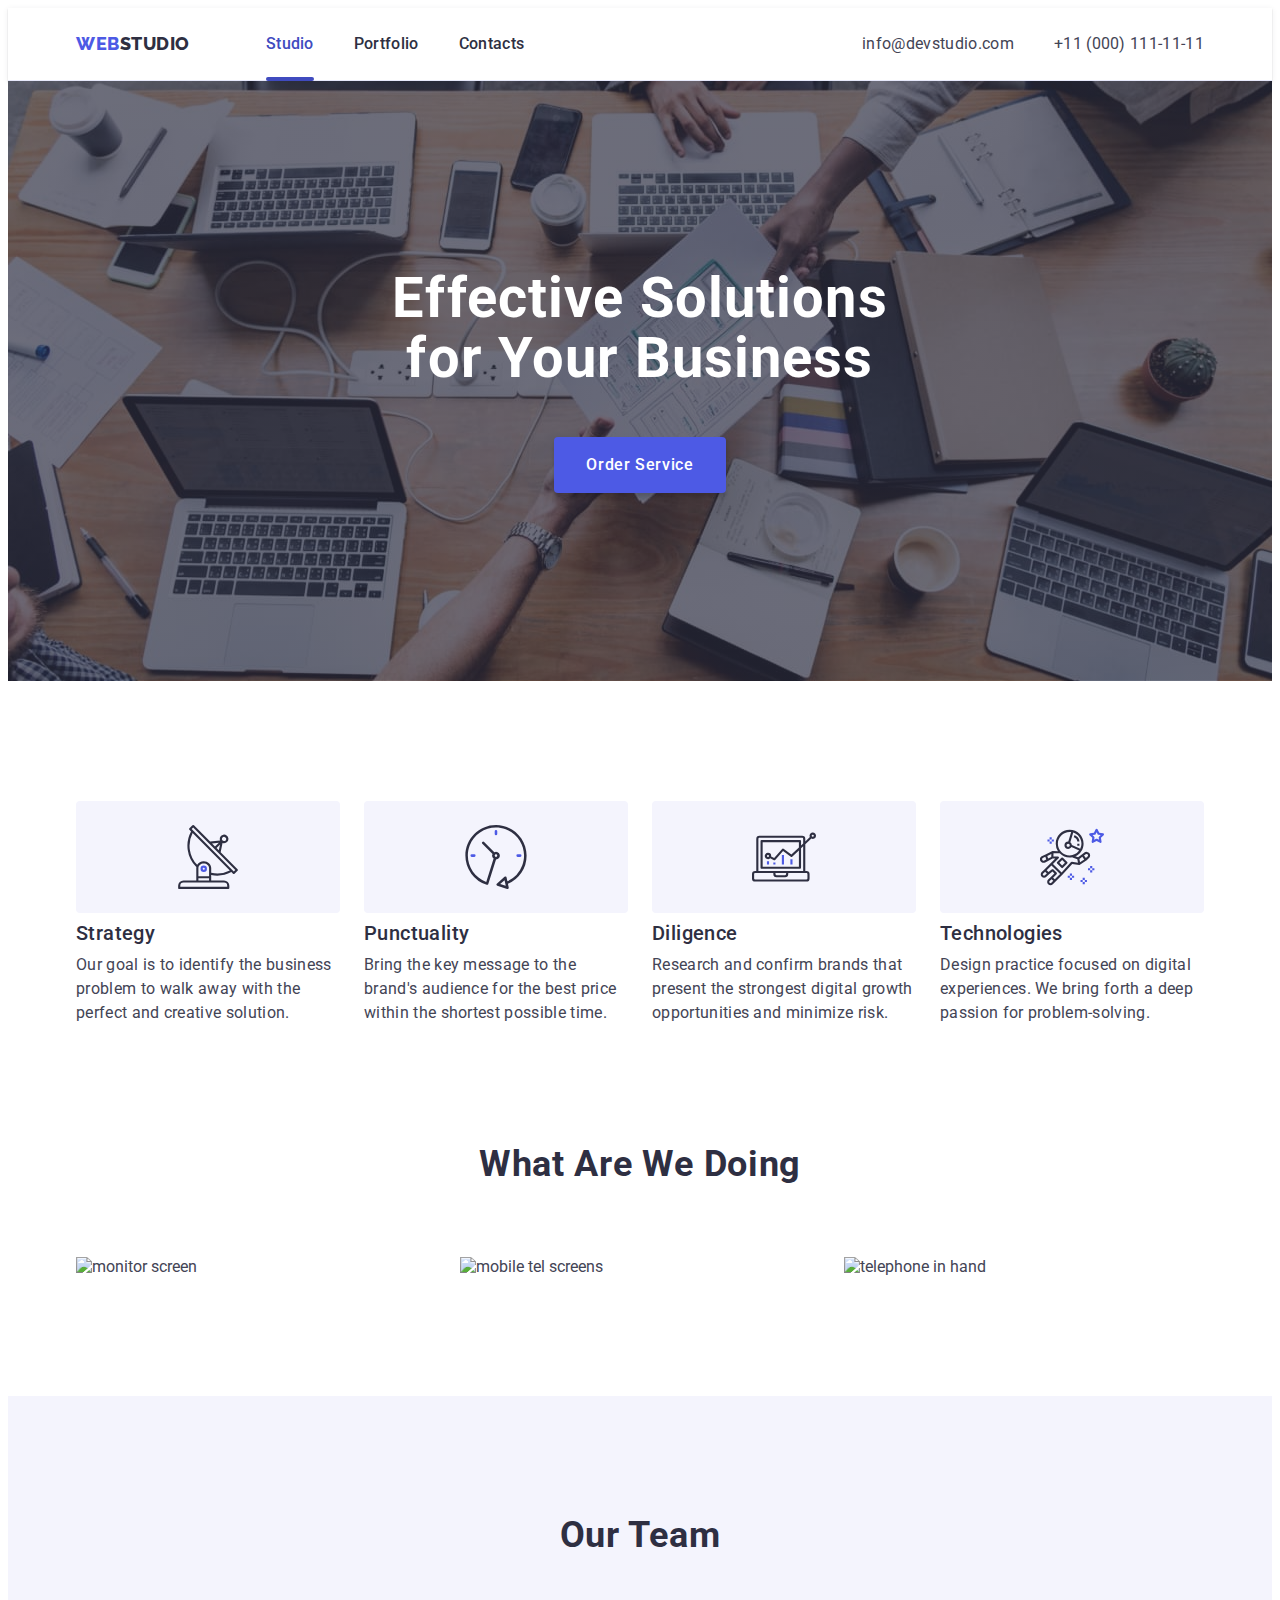
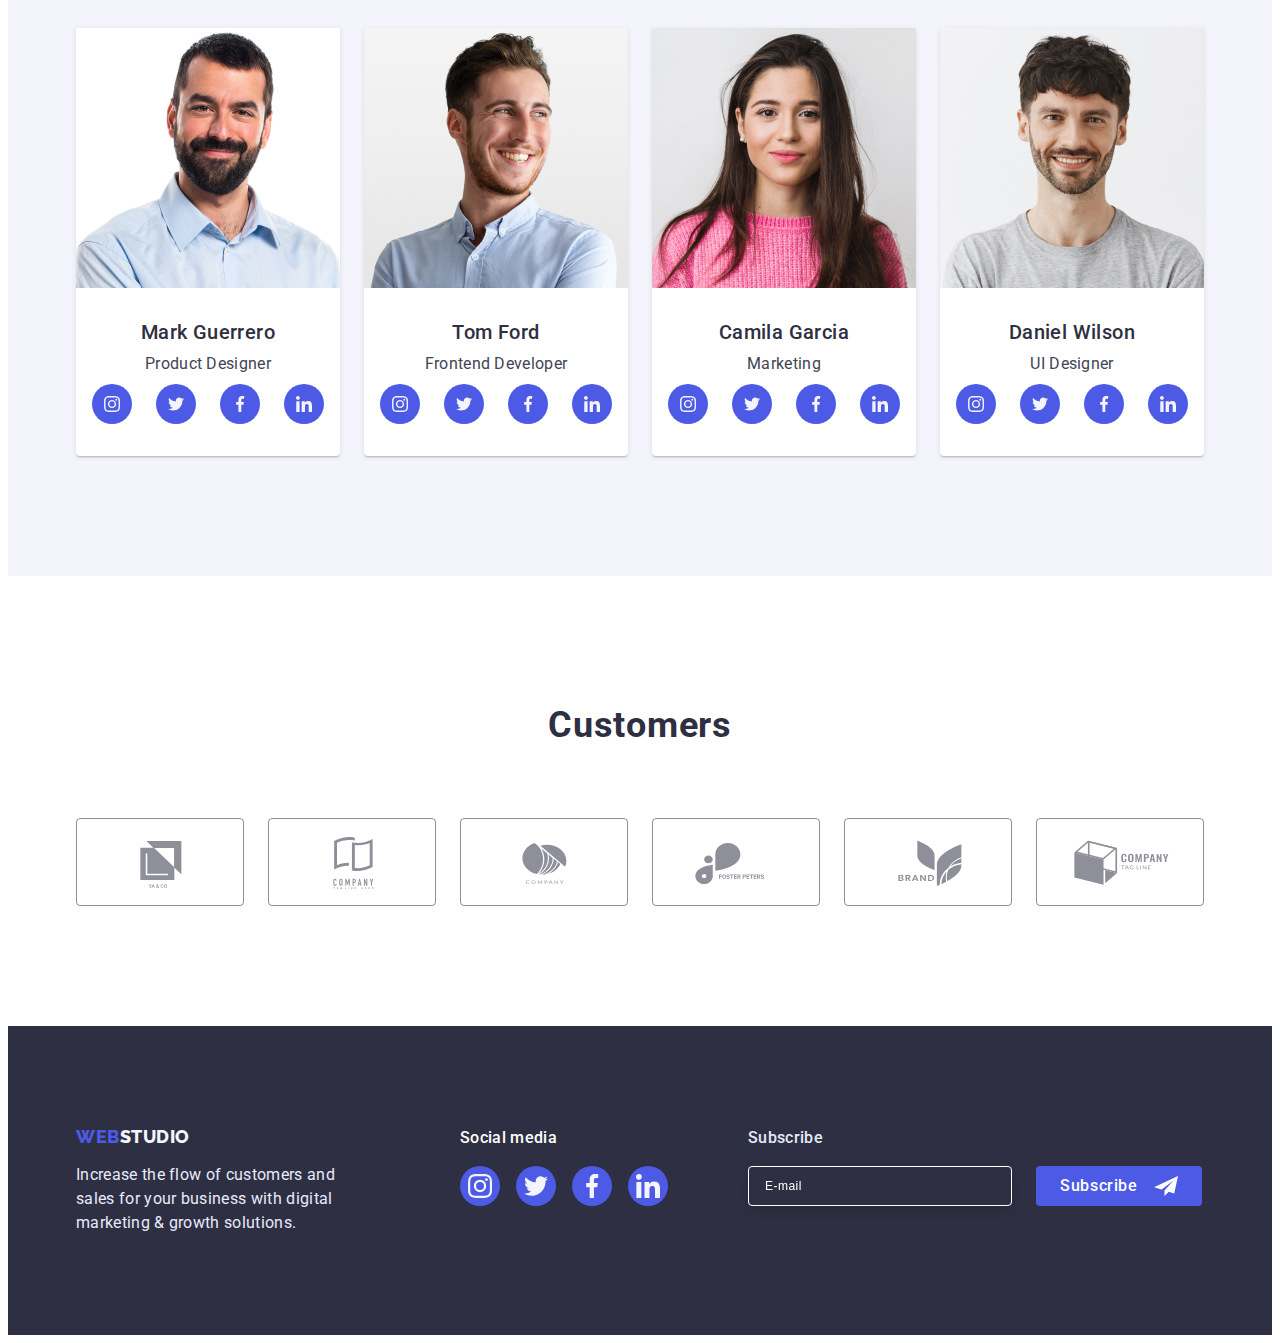
==== commit 83d4bf7e: "Corrected as per comments" ====
--- a/index.html
+++ b/index.html
@@ -96,7 +96,9 @@
                 >
               </li>
               <li class="site-nav-item-mobile">
-                <a href="" class="site-nav-link-mobile link">Contacts</a>
+                <a href="" class="site-nav-link-mobile current link"
+                  >Contacts</a
+                >
               </li>
             </ul>
           </nav>
--- a/css/styles.css
+++ b/css/styles.css
@@ -83,7 +83,6 @@
   max-width: 428px;
   margin: 0 auto;
   padding: 0 16px;
-  outline: 1px solid tomato;
 }
 
 /* header */
@@ -205,21 +204,6 @@
   }
 }
 
-.contact-link {
-  display: block;
-
-  transition: color 250ms cubic-bezier(0.4, 0, 0.2, 1);
-
-  color: var(--primery-text-color);
-  line-height: 1.5;
-  letter-spacing: 0.02em;
-}
-
-.contact-link:hover,
-.contact-link:focus {
-  color: var(--pressed);
-}
-
 .mobile-menu {
   position: fixed;
   width: 100%;
@@ -227,6 +211,7 @@
   z-index: 100;
   top: 0;
   left: 0;
+  overflow-y: auto;
   background-color: var(--white);
 
   opacity: 0;
@@ -298,9 +283,6 @@
   margin-top: 40px;
 }
 
-.contact-mobile {
-}
-
 .contact-list-mobile {
   margin-top: 284px;
 }
@@ -322,6 +304,10 @@
   color: var(--primery-text-color);
 }
 
+.current {
+  color: var(--primery-brand);
+}
+
 .mob-tel {
   font-weight: 700;
   font-size: 36px;
@@ -348,6 +334,12 @@
   justify-content: center;
   align-items: center;
   gap: 56px;
+}
+
+@media screen and (max-width: 427px) {
+  .mobile-social-list {
+    gap: 24px;
+  }
 }
 
 .mobile-social-link {
@@ -496,8 +488,7 @@
 
 .button-portfolio {
   border-radius: 4px;
-  padding: 12px 24px;
-  min-width: 69px;
+  padding: 8px 16px;
   border: 1px solid #e7e9fc;
 
   font-family: "Roboto", sans-serif;
@@ -685,7 +676,7 @@
   display: flex;
   justify-content: center;
   align-items: center;
-  width: 168px;
+  width: 190px;
   height: 88px;
   border: 1px solid var(--subtitle-text);
   border-radius: 4px;
@@ -851,33 +842,25 @@
 /* Portfolio */
 
 .portfolio-hero {
-  padding-top: 96px;
-  padding-bottom: 120px;
+  padding-top: 48px;
+  padding-bottom: 48px;
 }
 
 /* portfolio nav */
 
 .portfolio-nav {
-  margin-right: auto;
-  margin-left: auto;
-  margin-bottom: 72px;
-  display: flex;
-  justify-content: center;
-}
-
-.portfolio-nav > .portfolio-nav-item + .portfolio-nav-item {
-  margin-left: 24px;
+  max-width: 380px;
+  margin-bottom: 48px;
+  display: flex;
+  flex-wrap: wrap;
+  justify-content: start;
+  gap: 16px 24px;
 }
 
 .portfolio-list {
   display: flex;
-  flex-wrap: wrap;
-  row-gap: 48px;
-  column-gap: 24px;
-}
-
-.portfolio-list > .portfolio-item {
-  flex-basis: calc((100% - 48px) / 3);
+  flex-direction: column;
+  gap: 48px;
 }
 
 .card-link {
@@ -961,6 +944,12 @@
   border-radius: 4px;
 }
 
+@media screen and (max-width: 427px) {
+  .modal {
+    width: 290px;
+  }
+}
+
 .close-modal-btn {
   position: absolute;
   top: 24px;
--- a/css/tablet.css
+++ b/css/tablet.css
@@ -10,6 +10,22 @@
   display: flex;
   flex-direction: column;
   gap: 12px;
+}
+
+.contact-link {
+  display: block;
+
+  transition: color 250ms cubic-bezier(0.4, 0, 0.2, 1);
+
+  color: var(--primery-text-color);
+  font-size: 12px;
+  line-height: 1.17;
+  letter-spacing: 0.04em;
+}
+
+.contact-link:hover,
+.contact-link:focus {
+  color: var(--pressed);
 }
 
 /* hero image */
@@ -67,14 +83,18 @@
   gap: 72px 24px;
 }
 
+.customers-link {
+  width: 168px;
+}
+
 /* footer */
 
 .footer-content {
+  width: 582px;
   flex-direction: row;
   flex-wrap: wrap;
   align-items: flex-start;
   gap: 72px 24px;
-  padding-left: 108px;
 }
 
 .footer-logo {
@@ -109,3 +129,31 @@
   margin-left: 0;
   margin-right: 0;
 }
+
+/* Portfolio */
+
+.portfolio-hero {
+  padding-top: 64px;
+  padding-bottom: 96px;
+}
+
+.button-portfolio {
+  padding: 12px 24px;
+}
+
+.portfolio-nav {
+  max-width: 100%;
+  margin-bottom: 64px;
+  justify-content: center;
+}
+
+.portfolio-list {
+  flex-direction: row;
+  flex-wrap: wrap;
+  row-gap: 72px;
+  column-gap: 24px;
+}
+
+.portfolio-list > .portfolio-item {
+  flex-basis: calc((100% - 24px) / 2);
+}
--- a/css/desktop.css
+++ b/css/desktop.css
@@ -15,6 +15,10 @@
 .contact-link {
   padding-top: 24px;
   padding-bottom: 24px;
+
+  font-size: 16px;
+  line-height: 1.5;
+  letter-spacing: 0.02em;
 }
 
 /* hero image */
@@ -73,12 +77,10 @@
 }
 
 .footer-content {
+  width: 1158px;
   flex-wrap: nowrap;
   gap: 0;
   padding-left: 15px;
-}
-
-.footer-logo {
 }
 
 .footer-social-links {
@@ -89,3 +91,23 @@
 .footer-subscribe-form {
   margin-left: 80px;
 }
+
+/* Portfolio */
+
+.portfolio-hero {
+  padding-top: 96px;
+  padding-bottom: 120px;
+}
+
+.portfolio-nav {
+  margin-bottom: 72px;
+}
+
+.portfolio-list {
+  row-gap: 48px;
+  column-gap: 24px;
+}
+
+.portfolio-list > .portfolio-item {
+  flex-basis: calc((100% - 48px) / 3);
+}
